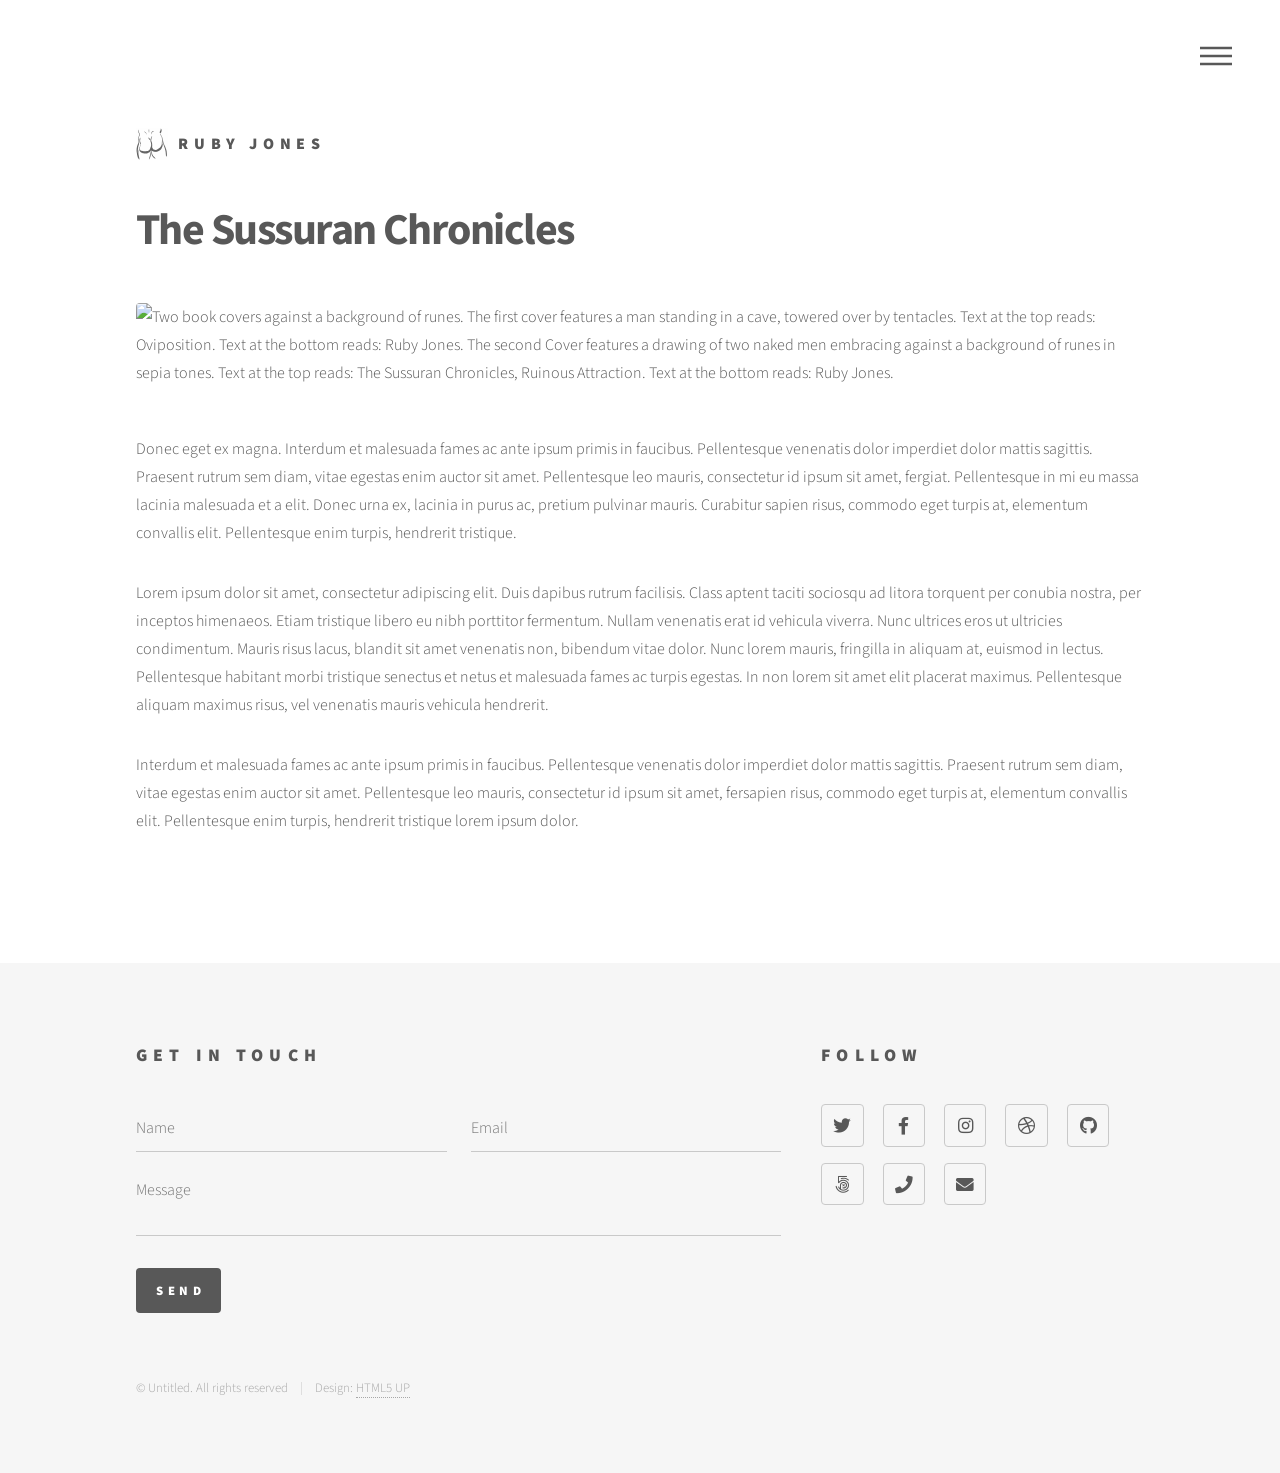
==== docs/sussuran.html @ 3e2dcb64 "Update and rename sussuran.html to docs/sussuran.html" ====
<!DOCTYPE HTML>
<!--
	Phantom by HTML5 UP
	html5up.net | @ajlkn
	Free for personal and commercial use under the CCA 3.0 license (html5up.net/license)
-->
<html>
	<head>
		<title>The Sussuran Chronicles</title>
		<meta charset="utf-8" />
		<meta name="viewport" content="width=device-width, initial-scale=1, user-scalable=no" />
		<link rel="stylesheet" href="assets/css/main.css" />
		<noscript><link rel="stylesheet" href="assets/css/noscript.css" /></noscript>
	</head>
	<body class="is-preload">
		<!-- Wrapper -->
			<div id="wrapper">

				<!-- Header -->
					<header id="header">
						<div class="inner">

							<!-- Logo -->
								<a href="index.html" class="logo">
									<span class="symbol"><img src="images/logo.svg" alt="" /></span><span class="title">Ruby Jones</span>
								</a>

							<!-- Nav -->
								<nav>
									<ul>
										<li><a href="#menu">Menu</a></li>
									</ul>
								</nav>

						</div>
					</header>

				<!-- Menu -->
					<nav id="menu">
						<h2>Menu</h2>
						<ul>
							<li><a href="index.html">Home</a></li>
							<li><a href="generic.html">The Sussuran Chronicles</a></li>
							<li><a href="generic.html">Android Ardour</a></li>
							<li><a href="generic.html">Privacy notice</a></li>
							<li><a href="elements.html">Elements</a></li>
						</ul>
					</nav>

				<!-- Main -->
					<div id="main">
						<div class="inner">
							<h1>The Sussuran Chronicles</h1>
							<span class="image main"><img src="images/banner-sussuran.jpg" alt="Two book covers against a background of runes. The first cover features a man standing in a cave, towered over by tentacles. Text at the top reads: Oviposition. Text at the bottom reads: Ruby Jones. The second Cover features a drawing of two naked men embracing against a background of runes in sepia tones. Text at the top reads: The Sussuran Chronicles, Ruinous Attraction. Text at the bottom reads: Ruby Jones." /></span>
							<p>Donec eget ex magna. Interdum et malesuada fames ac ante ipsum primis in faucibus. Pellentesque venenatis dolor imperdiet dolor mattis sagittis. Praesent rutrum sem diam, vitae egestas enim auctor sit amet. Pellentesque leo mauris, consectetur id ipsum sit amet, fergiat. Pellentesque in mi eu massa lacinia malesuada et a elit. Donec urna ex, lacinia in purus ac, pretium pulvinar mauris. Curabitur sapien risus, commodo eget turpis at, elementum convallis elit. Pellentesque enim turpis, hendrerit tristique.</p>
							<p>Lorem ipsum dolor sit amet, consectetur adipiscing elit. Duis dapibus rutrum facilisis. Class aptent taciti sociosqu ad litora torquent per conubia nostra, per inceptos himenaeos. Etiam tristique libero eu nibh porttitor fermentum. Nullam venenatis erat id vehicula viverra. Nunc ultrices eros ut ultricies condimentum. Mauris risus lacus, blandit sit amet venenatis non, bibendum vitae dolor. Nunc lorem mauris, fringilla in aliquam at, euismod in lectus. Pellentesque habitant morbi tristique senectus et netus et malesuada fames ac turpis egestas. In non lorem sit amet elit placerat maximus. Pellentesque aliquam maximus risus, vel venenatis mauris vehicula hendrerit.</p>
							<p>Interdum et malesuada fames ac ante ipsum primis in faucibus. Pellentesque venenatis dolor imperdiet dolor mattis sagittis. Praesent rutrum sem diam, vitae egestas enim auctor sit amet. Pellentesque leo mauris, consectetur id ipsum sit amet, fersapien risus, commodo eget turpis at, elementum convallis elit. Pellentesque enim turpis, hendrerit tristique lorem ipsum dolor.</p>
						</div>
					</div>

				<!-- Footer -->
					<footer id="footer">
						<div class="inner">
							<section>
								<h2>Get in touch</h2>
								<form method="post" action="#">
									<div class="fields">
										<div class="field half">
											<input type="text" name="name" id="name" placeholder="Name" />
										</div>
										<div class="field half">
											<input type="email" name="email" id="email" placeholder="Email" />
										</div>
										<div class="field">
											<textarea name="message" id="message" placeholder="Message"></textarea>
										</div>
									</div>
									<ul class="actions">
										<li><input type="submit" value="Send" class="primary" /></li>
									</ul>
								</form>
							</section>
							<section>
								<h2>Follow</h2>
								<ul class="icons">
									<li><a href="#" class="icon brands style2 fa-twitter"><span class="label">Twitter</span></a></li>
									<li><a href="#" class="icon brands style2 fa-facebook-f"><span class="label">Facebook</span></a></li>
									<li><a href="#" class="icon brands style2 fa-instagram"><span class="label">Instagram</span></a></li>
									<li><a href="#" class="icon brands style2 fa-dribbble"><span class="label">Dribbble</span></a></li>
									<li><a href="#" class="icon brands style2 fa-github"><span class="label">GitHub</span></a></li>
									<li><a href="#" class="icon brands style2 fa-500px"><span class="label">500px</span></a></li>
									<li><a href="#" class="icon solid style2 fa-phone"><span class="label">Phone</span></a></li>
									<li><a href="#" class="icon solid style2 fa-envelope"><span class="label">Email</span></a></li>
								</ul>
							</section>
							<ul class="copyright">
								<li>&copy; Untitled. All rights reserved</li><li>Design: <a href="http://html5up.net">HTML5 UP</a></li>
							</ul>
						</div>
					</footer>

			</div>

		<!-- Scripts -->
			<script src="assets/js/jquery.min.js"></script>
			<script src="assets/js/browser.min.js"></script>
			<script src="assets/js/breakpoints.min.js"></script>
			<script src="assets/js/util.js"></script>
			<script src="assets/js/main.js"></script>

	</body>

</html>
---- docs/assets/css/main.css ----
@import url(fontawesome-all.min.css);
@import url("https://fonts.googleapis.com/css?family=Source+Sans+Pro:300,700,900");

/*
	Phantom by HTML5 UP
	html5up.net | @ajlkn
	Free for personal and commercial use under the CCA 3.0 license (html5up.net/license)

*/

html, body, div, span, applet, object,
iframe, h1, h2, h3, h4, h5, h6, p, blockquote,
pre, a, abbr, acronym, address, big, cite,
code, del, dfn, em, img, ins, kbd, q, s, samp,
small, strike, strong, sub, sup, tt, var, b,
u, i, center, dl, dt, dd, ol, ul, li, fieldset,
form, label, legend, table, caption, tbody,
tfoot, thead, tr, th, td, article, aside,
canvas, details, embed, figure, figcaption,
footer, header, hgroup, menu, nav, output, ruby,
section, summary, time, mark, audio, video {
	margin: 0;
	padding: 0;
	border: 0;
	font-size: 100%;
	font: inherit;
	vertical-align: baseline;}

article, aside, details, figcaption, figure,
footer, header, hgroup, menu, nav, section {
	display: block;}

body {
	line-height: 1;
}

ol, ul {
	list-style: none;
}

blockquote, q {
	quotes: none;
}

	blockquote:before, blockquote:after, q:before, q:after {
		content: '';
		content: none;
	}

table {
	border-collapse: collapse;
	border-spacing: 0;
}

body {
	-webkit-text-size-adjust: none;
}

mark {
	background-color: transparent;
	color: inherit;
}

input::-moz-focus-inner {
	border: 0;
	padding: 0;
}

input, select, textarea {
	-moz-appearance: none;
	-webkit-appearance: none;
	-ms-appearance: none;
	appearance: none;
}

/* Basic */

	@-ms-viewport {
		width: device-width;
	}

	body {
		-ms-overflow-style: scrollbar;
	}

	@media screen and (max-width: 480px) {

		html, body {
			min-width: 320px;
		}

	}

	html {
		box-sizing: border-box;
	}

	*, *:before, *:after {
		box-sizing: inherit;
	}

	body {
		background: #ffffff;
	}

		body.is-preload *, body.is-preload *:before, body.is-preload *:after {
			-moz-animation: none !important;
			-webkit-animation: none !important;
			-ms-animation: none !important;
			animation: none !important;
			-moz-transition: none !important;
			-webkit-transition: none !important;
			-ms-transition: none !important;
			transition: none !important;
		}

/* Type */

	body, input, select, textarea {
		color: #585858;
		font-family: "Source Sans Pro", Helvetica, sans-serif;
		font-size: 16pt;
		font-weight: 300;
		line-height: 1.75;
	}

		@media screen and (max-width: 1680px) {

			body, input, select, textarea {
				font-size: 14pt;
			}

		}

		@media screen and (max-width: 1280px) {

			body, input, select, textarea {
				font-size: 12pt;
			}

		}

	a {
		-moz-transition: border-bottom-color 0.2s ease, color 0.2s ease;
		-webkit-transition: border-bottom-color 0.2s ease, color 0.2s ease;
		-ms-transition: border-bottom-color 0.2s ease, color 0.2s ease;
		transition: border-bottom-color 0.2s ease, color 0.2s ease;
		text-decoration: none;
		color: #585858;
		border-bottom: dotted 1px rgba(88, 88, 88, 0.5);
	}

		a:hover {
			border-bottom-color: transparent;
			color: #ffe6a9 !important;
		}

	strong, b {
		font-weight: 900;
	}

	em, i {
		font-style: italic;
	}

	p {
		margin: 0 0 2em 0;
	}

	h1 {
		font-size: 2.75em;
		font-weight: 700;
		line-height: 1.3;
		margin: 0 0 1em 0;
		letter-spacing: -0.035em;
	}

		h1 a {
			color: inherit;
		}

		@media screen and (max-width: 736px) {

			h1 {
				font-size: 2em;
				margin: 0 0 1em 0;
			}

		}

		@media screen and (max-width: 360px) {

			h1 {
				font-size: 1.75em;
			}

		}

	h2, h3, h4, h5, h6 {
		font-weight: 900;
		line-height: 1.5;
		margin: 0 0 2em 0;
		text-transform: uppercase;
		letter-spacing: 0.35em;
	}

		h2 a, h3 a, h4 a, h5 a, h6 a {
			color: inherit;
		}

	h2 {
		font-size: 1.1em;
	}

	h3 {
		font-size: 1em;
	}

	h4 {
		font-size: 0.8em;
	}

	h5 {
		font-size: 0.8em;
	}

	h6 {
		font-size: 0.8em;
	}

	@media screen and (max-width: 980px) {

		h1 br, h2 br, h3 br, h4 br, h5 br, h6 br {
			display: none;
		}

	}

	@media screen and (max-width: 736px) {

		h2 {
			font-size: 1em;
		}

		h3 {
			font-size: 0.8em;
		}

	}

	sub {
		font-size: 0.8em;
		position: relative;
		top: 0.5em;
	}

	sup {
		font-size: 0.8em;
		position: relative;
		top: -0.5em;
	}

	blockquote {
		border-left: solid 4px #c9c9c9;
		font-style: italic;
		margin: 0 0 2em 0;
		padding: 0.5em 0 0.5em 2em;
	}

	code {
		background: rgba(144, 144, 144, 0.075);
		border-radius: 4px;
		border: solid 1px #c9c9c9;
		font-family: "Courier New", monospace;
		font-size: 0.9em;
		margin: 0 0.25em;
		padding: 0.25em 0.65em;
	}

	pre {
		-webkit-overflow-scrolling: touch;
		font-family: "Courier New", monospace;
		font-size: 0.9em;
		margin: 0 0 2em 0;
	}

		pre code {
			display: block;
			line-height: 1.75;
			padding: 1em 1.5em;
			overflow-x: auto;
		}

	hr {
		border: 0;
		border-bottom: solid 1px #c9c9c9;
		margin: 2em 0;
	}

		hr.major {
			margin: 3em 0;
		}

	.align-left {
		text-align: left;
	}

	.align-center {
		text-align: center;
	}

	.align-right {
		text-align: right;
	}

/* Row */

	.row {
		display: flex;
		flex-wrap: wrap;
		box-sizing: border-box;
		align-items: stretch;
	}

		.row > * {
			box-sizing: border-box;
		}

		.row.gtr-uniform > * > :last-child {
			margin-bottom: 0;
		}

		.row.aln-left {
			justify-content: flex-start;
		}

		.row.aln-center {
			justify-content: center;
		}

		.row.aln-right {
			justify-content: flex-end;
		}

		.row.aln-top {
			align-items: flex-start;
		}

		.row.aln-middle {
			align-items: center;
		}

		.row.aln-bottom {
			align-items: flex-end;
		}

		.row > .imp {
			order: -1;
		}

		.row > .col-1 {
			width: 8.33333%;
		}

		.row > .off-1 {
			margin-left: 8.33333%;
		}

		.row > .col-2 {
			width: 16.66667%;
		}

		.row > .off-2 {
			margin-left: 16.66667%;
		}

		.row > .col-3 {
			width: 25%;
		}

		.row > .off-3 {
			margin-left: 25%;
		}

		.row > .col-4 {
			width: 33.33333%;
		}

		.row > .off-4 {
			margin-left: 33.33333%;
		}

		.row > .col-5 {
			width: 41.66667%;
		}

		.row > .off-5 {
			margin-left: 41.66667%;
		}

		.row > .col-6 {
			width: 50%;
		}

		.row > .off-6 {
			margin-left: 50%;
		}

		.row > .col-7 {
			width: 58.33333%;
		}

		.row > .off-7 {
			margin-left: 58.33333%;
		}

		.row > .col-8 {
			width: 66.66667%;
		}

		.row > .off-8 {
			margin-left: 66.66667%;
		}

		.row > .col-9 {
			width: 75%;
		}

		.row > .off-9 {
			margin-left: 75%;
		}

		.row > .col-10 {
			width: 83.33333%;
		}

		.row > .off-10 {
			margin-left: 83.33333%;
		}

		.row > .col-11 {
			width: 91.66667%;
		}

		.row > .off-11 {
			margin-left: 91.66667%;
		}

		.row > .col-12 {
			width: 100%;
		}

		.row > .off-12 {
			margin-left: 100%;
		}

		.row.gtr-0 {
			margin-top: 0;
			margin-left: 0em;
		}

			.row.gtr-0 > * {
				padding: 0 0 0 0em;
			}

			.row.gtr-0.gtr-uniform {
				margin-top: 0em;
			}

				.row.gtr-0.gtr-uniform > * {
					padding-top: 0em;
				}

		.row.gtr-25 {
			margin-top: 0;
			margin-left: -0.5em;
		}

			.row.gtr-25 > * {
				padding: 0 0 0 0.5em;
			}

			.row.gtr-25.gtr-uniform {
				margin-top: -0.5em;
			}

				.row.gtr-25.gtr-uniform > * {
					padding-top: 0.5em;
				}

		.row.gtr-50 {
			margin-top: 0;
			margin-left: -1em;
		}

			.row.gtr-50 > * {
				padding: 0 0 0 1em;
			}

			.row.gtr-50.gtr-uniform {
				margin-top: -1em;
			}

				.row.gtr-50.gtr-uniform > * {
					padding-top: 1em;
				}

		.row {
			margin-top: 0;
			margin-left: -2em;
		}

			.row > * {
				padding: 0 0 0 2em;
			}

			.row.gtr-uniform {
				margin-top: -2em;
			}

				.row.gtr-uniform > * {
					padding-top: 2em;
				}

		.row.gtr-150 {
			margin-top: 0;
			margin-left: -3em;
		}

			.row.gtr-150 > * {
				padding: 0 0 0 3em;
			}

			.row.gtr-150.gtr-uniform {
				margin-top: -3em;
			}

				.row.gtr-150.gtr-uniform > * {
					padding-top: 3em;
				}

		.row.gtr-200 {
			margin-top: 0;
			margin-left: -4em;
		}

			.row.gtr-200 > * {
				padding: 0 0 0 4em;
			}

			.row.gtr-200.gtr-uniform {
				margin-top: -4em;
			}

				.row.gtr-200.gtr-uniform > * {
					padding-top: 4em;
				}

		@media screen and (max-width: 1680px) {

			.row {
				display: flex;
				flex-wrap: wrap;
				box-sizing: border-box;
				align-items: stretch;
			}

				.row > * {
					box-sizing: border-box;
				}

				.row.gtr-uniform > * > :last-child {
					margin-bottom: 0;
				}

				.row.aln-left {
					justify-content: flex-start;
				}

				.row.aln-center {
					justify-content: center;
				}

				.row.aln-right {
					justify-content: flex-end;
				}

				.row.aln-top {
					align-items: flex-start;
				}

				.row.aln-middle {
					align-items: center;
				}

				.row.aln-bottom {
					align-items: flex-end;
				}

				.row > .imp-xlarge {
					order: -1;
				}

				.row > .col-1-xlarge {
					width: 8.33333%;
				}

				.row > .off-1-xlarge {
					margin-left: 8.33333%;
				}

				.row > .col-2-xlarge {
					width: 16.66667%;
				}

				.row > .off-2-xlarge {
					margin-left: 16.66667%;
				}

				.row > .col-3-xlarge {
					width: 25%;
				}

				.row > .off-3-xlarge {
					margin-left: 25%;
				}

				.row > .col-4-xlarge {
					width: 33.33333%;
				}

				.row > .off-4-xlarge {
					margin-left: 33.33333%;
				}

				.row > .col-5-xlarge {
					width: 41.66667%;
				}

				.row > .off-5-xlarge {
					margin-left: 41.66667%;
				}

				.row > .col-6-xlarge {
					width: 50%;
				}

				.row > .off-6-xlarge {
					margin-left: 50%;
				}

				.row > .col-7-xlarge {
					width: 58.33333%;
				}

				.row > .off-7-xlarge {
					margin-left: 58.33333%;
				}

				.row > .col-8-xlarge {
					width: 66.66667%;
				}

				.row > .off-8-xlarge {
					margin-left: 66.66667%;
				}

				.row > .col-9-xlarge {
					width: 75%;
				}

				.row > .off-9-xlarge {
					margin-left: 75%;
				}

				.row > .col-10-xlarge {
					width: 83.33333%;
				}

				.row > .off-10-xlarge {
					margin-left: 83.33333%;
				}

				.row > .col-11-xlarge {
					width: 91.66667%;
				}

				.row > .off-11-xlarge {
					margin-left: 91.66667%;
				}

				.row > .col-12-xlarge {
					width: 100%;
				}

				.row > .off-12-xlarge {
					margin-left: 100%;
				}

				.row.gtr-0 {
					margin-top: 0;
					margin-left: 0em;
				}

					.row.gtr-0 > * {
						padding: 0 0 0 0em;
					}

					.row.gtr-0.gtr-uniform {
						margin-top: 0em;
					}

						.row.gtr-0.gtr-uniform > * {
							padding-top: 0em;
						}

				.row.gtr-25 {
					margin-top: 0;
					margin-left: -0.5em;
				}

					.row.gtr-25 > * {
						padding: 0 0 0 0.5em;
					}

					.row.gtr-25.gtr-uniform {
						margin-top: -0.5em;
					}

						.row.gtr-25.gtr-uniform > * {
							padding-top: 0.5em;
						}

				.row.gtr-50 {
					margin-top: 0;
					margin-left: -1em;
				}

					.row.gtr-50 > * {
						padding: 0 0 0 1em;
					}

					.row.gtr-50.gtr-uniform {
						margin-top: -1em;
					}

						.row.gtr-50.gtr-uniform > * {
							padding-top: 1em;
						}

				.row {
					margin-top: 0;
					margin-left: -2em;
				}

					.row > * {
						padding: 0 0 0 2em;
					}

					.row.gtr-uniform {
						margin-top: -2em;
					}

						.row.gtr-uniform > * {
							padding-top: 2em;
						}

				.row.gtr-150 {
					margin-top: 0;
					margin-left: -3em;
				}

					.row.gtr-150 > * {
						padding: 0 0 0 3em;
					}

					.row.gtr-150.gtr-uniform {
						margin-top: -3em;
					}

						.row.gtr-150.gtr-uniform > * {
							padding-top: 3em;
						}

				.row.gtr-200 {
					margin-top: 0;
					margin-left: -4em;
				}

					.row.gtr-200 > * {
						padding: 0 0 0 4em;
					}

					.row.gtr-200.gtr-uniform {
						margin-top: -4em;
					}

						.row.gtr-200.gtr-uniform > * {
							padding-top: 4em;
						}

		}

		@media screen and (max-width: 1280px) {

			.row {
				display: flex;
				flex-wrap: wrap;
				box-sizing: border-box;
				align-items: stretch;
			}

				.row > * {
					box-sizing: border-box;
				}

				.row.gtr-uniform > * > :last-child {
					margin-bottom: 0;
				}

				.row.aln-left {
					justify-content: flex-start;
				}

				.row.aln-center {
					justify-content: center;
				}

				.row.aln-right {
					justify-content: flex-end;
				}

				.row.aln-top {
					align-items: flex-start;
				}

				.row.aln-middle {
					align-items: center;
				}

				.row.aln-bottom {
					align-items: flex-end;
				}

				.row > .imp-large {
					order: -1;
				}

				.row > .col-1-large {
					width: 8.33333%;
				}

				.row > .off-1-large {
					margin-left: 8.33333%;
				}

				.row > .col-2-large {
					width: 16.66667%;
				}

				.row > .off-2-large {
					margin-left: 16.66667%;
				}

				.row > .col-3-large {
					width: 25%;
				}

				.row > .off-3-large {
					margin-left: 25%;
				}

				.row > .col-4-large {
					width: 33.33333%;
				}

				.row > .off-4-large {
					margin-left: 33.33333%;
				}

				.row > .col-5-large {
					width: 41.66667%;
				}

				.row > .off-5-large {
					margin-left: 41.66667%;
				}

				.row > .col-6-large {
					width: 50%;
				}

				.row > .off-6-large {
					margin-left: 50%;
				}

				.row > .col-7-large {
					width: 58.33333%;
				}

				.row > .off-7-large {
					margin-left: 58.33333%;
				}

				.row > .col-8-large {
					width: 66.66667%;
				}

				.row > .off-8-large {
					margin-left: 66.66667%;
				}

				.row > .col-9-large {
					width: 75%;
				}

				.row > .off-9-large {
					margin-left: 75%;
				}

				.row > .col-10-large {
					width: 83.33333%;
				}

				.row > .off-10-large {
					margin-left: 83.33333%;
				}

				.row > .col-11-large {
					width: 91.66667%;
				}

				.row > .off-11-large {
					margin-left: 91.66667%;
				}

				.row > .col-12-large {
					width: 100%;
				}

				.row > .off-12-large {
					margin-left: 100%;
				}

				.row.gtr-0 {
					margin-top: 0;
					margin-left: 0em;
				}

					.row.gtr-0 > * {
						padding: 0 0 0 0em;
					}

					.row.gtr-0.gtr-uniform {
						margin-top: 0em;
					}

						.row.gtr-0.gtr-uniform > * {
							padding-top: 0em;
						}

				.row.gtr-25 {
					margin-top: 0;
					margin-left: -0.5em;
				}

					.row.gtr-25 > * {
						padding: 0 0 0 0.5em;
					}

					.row.gtr-25.gtr-uniform {
						margin-top: -0.5em;
					}

						.row.gtr-25.gtr-uniform > * {
							padding-top: 0.5em;
						}

				.row.gtr-50 {
					margin-top: 0;
					margin-left: -1em;
				}

					.row.gtr-50 > * {
						padding: 0 0 0 1em;
					}

					.row.gtr-50.gtr-uniform {
						margin-top: -1em;
					}

						.row.gtr-50.gtr-uniform > * {
							padding-top: 1em;
						}

				.row {
					margin-top: 0;
					margin-left: -2em;
				}

					.row > * {
						padding: 0 0 0 2em;
					}

					.row.gtr-uniform {
						margin-top: -2em;
					}

						.row.gtr-uniform > * {
							padding-top: 2em;
						}

				.row.gtr-150 {
					margin-top: 0;
					margin-left: -3em;
				}

					.row.gtr-150 > * {
						padding: 0 0 0 3em;
					}

					.row.gtr-150.gtr-uniform {
						margin-top: -3em;
					}

						.row.gtr-150.gtr-uniform > * {
							padding-top: 3em;
						}

				.row.gtr-200 {
					margin-top: 0;
					margin-left: -4em;
				}

					.row.gtr-200 > * {
						padding: 0 0 0 4em;
					}

					.row.gtr-200.gtr-uniform {
						margin-top: -4em;
					}

						.row.gtr-200.gtr-uniform > * {
							padding-top: 4em;
						}

		}

		@media screen and (max-width: 980px) {

			.row {
				display: flex;
				flex-wrap: wrap;
				box-sizing: border-box;
				align-items: stretch;
			}

				.row > * {
					box-sizing: border-box;
				}

				.row.gtr-uniform > * > :last-child {
					margin-bottom: 0;
				}

				.row.aln-left {
					justify-content: flex-start;
				}

				.row.aln-center {
					justify-content: center;
				}

				.row.aln-right {
					justify-content: flex-end;
				}

				.row.aln-top {
					align-items: flex-start;
				}

				.row.aln-middle {
					align-items: center;
				}

				.row.aln-bottom {
					align-items: flex-end;
				}

				.row > .imp-medium {
					order: -1;
				}

				.row > .col-1-medium {
					width: 8.33333%;
				}

				.row > .off-1-medium {
					margin-left: 8.33333%;
				}

				.row > .col-2-medium {
					width: 16.66667%;
				}

				.row > .off-2-medium {
					margin-left: 16.66667%;
				}

				.row > .col-3-medium {
					width: 25%;
				}

				.row > .off-3-medium {
					margin-left: 25%;
				}

				.row > .col-4-medium {
					width: 33.33333%;
				}

				.row > .off-4-medium {
					margin-left: 33.33333%;
				}

				.row > .col-5-medium {
					width: 41.66667%;
				}

				.row > .off-5-medium {
					margin-left: 41.66667%;
				}

				.row > .col-6-medium {
					width: 50%;
				}

				.row > .off-6-medium {
					margin-left: 50%;
				}

				.row > .col-7-medium {
					width: 58.33333%;
				}

				.row > .off-7-medium {
					margin-left: 58.33333%;
				}

				.row > .col-8-medium {
					width: 66.66667%;
				}

				.row > .off-8-medium {
					margin-left: 66.66667%;
				}

				.row > .col-9-medium {
					width: 75%;
				}

				.row > .off-9-medium {
					margin-left: 75%;
				}

				.row > .col-10-medium {
					width: 83.33333%;
				}

				.row > .off-10-medium {
					margin-left: 83.33333%;
				}

				.row > .col-11-medium {
					width: 91.66667%;
				}

				.row > .off-11-medium {
					margin-left: 91.66667%;
				}

				.row > .col-12-medium {
					width: 100%;
				}

				.row > .off-12-medium {
					margin-left: 100%;
				}

				.row.gtr-0 {
					margin-top: 0;
					margin-left: 0em;
				}

					.row.gtr-0 > * {
						padding: 0 0 0 0em;
					}

					.row.gtr-0.gtr-uniform {
						margin-top: 0em;
					}

						.row.gtr-0.gtr-uniform > * {
							padding-top: 0em;
						}

				.row.gtr-25 {
					margin-top: 0;
					margin-left: -0.375em;
				}

					.row.gtr-25 > * {
						padding: 0 0 0 0.375em;
					}

					.row.gtr-25.gtr-uniform {
						margin-top: -0.375em;
					}

						.row.gtr-25.gtr-uniform > * {
							padding-top: 0.375em;
						}

				.row.gtr-50 {
					margin-top: 0;
					margin-left: -0.75em;
				}

					.row.gtr-50 > * {
						padding: 0 0 0 0.75em;
					}

					.row.gtr-50.gtr-uniform {
						margin-top: -0.75em;
					}

						.row.gtr-50.gtr-uniform > * {
							padding-top: 0.75em;
						}

				.row {
					margin-top: 0;
					margin-left: -1.5em;
				}

					.row > * {
						padding: 0 0 0 1.5em;
					}

					.row.gtr-uniform {
						margin-top: -1.5em;
					}

						.row.gtr-uniform > * {
							padding-top: 1.5em;
						}

				.row.gtr-150 {
					margin-top: 0;
					margin-left: -2.25em;
				}

					.row.gtr-150 > * {
						padding: 0 0 0 2.25em;
					}

					.row.gtr-150.gtr-uniform {
						margin-top: -2.25em;
					}

						.row.gtr-150.gtr-uniform > * {
							padding-top: 2.25em;
						}

				.row.gtr-200 {
					margin-top: 0;
					margin-left: -3em;
				}

					.row.gtr-200 > * {
						padding: 0 0 0 3em;
					}

					.row.gtr-200.gtr-uniform {
						margin-top: -3em;
					}

						.row.gtr-200.gtr-uniform > * {
							padding-top: 3em;
						}

		}

		@media screen and (max-width: 736px) {

			.row {
				display: flex;
				flex-wrap: wrap;
				box-sizing: border-box;
				align-items: stretch;
			}

				.row > * {
					box-sizing: border-box;
				}

				.row.gtr-uniform > * > :last-child {
					margin-bottom: 0;
				}

				.row.aln-left {
					justify-content: flex-start;
				}

				.row.aln-center {
					justify-content: center;
				}

				.row.aln-right {
					justify-content: flex-end;
				}

				.row.aln-top {
					align-items: flex-start;
				}

				.row.aln-middle {
					align-items: center;
				}

				.row.aln-bottom {
					align-items: flex-end;
				}

				.row > .imp-small {
					order: -1;
				}

				.row > .col-1-small {
					width: 8.33333%;
				}

				.row > .off-1-small {
					margin-left: 8.33333%;
				}

				.row > .col-2-small {
					width: 16.66667%;
				}

				.row > .off-2-small {
					margin-left: 16.66667%;
				}

				.row > .col-3-small {
					width: 25%;
				}

				.row > .off-3-small {
					margin-left: 25%;
				}

				.row > .col-4-small {
					width: 33.33333%;
				}

				.row > .off-4-small {
					margin-left: 33.33333%;
				}

				.row > .col-5-small {
					width: 41.66667%;
				}

				.row > .off-5-small {
					margin-left: 41.66667%;
				}

				.row > .col-6-small {
					width: 50%;
				}

				.row > .off-6-small {
					margin-left: 50%;
				}

				.row > .col-7-small {
					width: 58.33333%;
				}

				.row > .off-7-small {
					margin-left: 58.33333%;
				}

				.row > .col-8-small {
					width: 66.66667%;
				}

				.row > .off-8-small {
					margin-left: 66.66667%;
				}

				.row > .col-9-small {
					width: 75%;
				}

				.row > .off-9-small {
					margin-left: 75%;
				}

				.row > .col-10-small {
					width: 83.33333%;
				}

				.row > .off-10-small {
					margin-left: 83.33333%;
				}

				.row > .col-11-small {
					width: 91.66667%;
				}

				.row > .off-11-small {
					margin-left: 91.66667%;
				}

				.row > .col-12-small {
					width: 100%;
				}

				.row > .off-12-small {
					margin-left: 100%;
				}

				.row.gtr-0 {
					margin-top: 0;
					margin-left: 0em;
				}

					.row.gtr-0 > * {
						padding: 0 0 0 0em;
					}

					.row.gtr-0.gtr-uniform {
						margin-top: 0em;
					}

						.row.gtr-0.gtr-uniform > * {
							padding-top: 0em;
						}

				.row.gtr-25 {
					margin-top: 0;
					margin-left: -0.25em;
				}

					.row.gtr-25 > * {
						padding: 0 0 0 0.25em;
					}

					.row.gtr-25.gtr-uniform {
						margin-top: -0.25em;
					}

						.row.gtr-25.gtr-uniform > * {
							padding-top: 0.25em;
						}

				.row.gtr-50 {
					margin-top: 0;
					margin-left: -0.5em;
				}

					.row.gtr-50 > * {
						padding: 0 0 0 0.5em;
					}

					.row.gtr-50.gtr-uniform {
						margin-top: -0.5em;
					}

						.row.gtr-50.gtr-uniform > * {
							padding-top: 0.5em;
						}

				.row {
					margin-top: 0;
					margin-left: -1em;
				}

					.row > * {
						padding: 0 0 0 1em;
					}

					.row.gtr-uniform {
						margin-top: -1em;
					}

						.row.gtr-uniform > * {
							padding-top: 1em;
						}

				.row.gtr-150 {
					margin-top: 0;
					margin-left: -1.5em;
				}

					.row.gtr-150 > * {
						padding: 0 0 0 1.5em;
					}

					.row.gtr-150.gtr-uniform {
						margin-top: -1.5em;
					}

						.row.gtr-150.gtr-uniform > * {
							padding-top: 1.5em;
						}

				.row.gtr-200 {
					margin-top: 0;
					margin-left: -2em;
				}

					.row.gtr-200 > * {
						padding: 0 0 0 2em;
					}

					.row.gtr-200.gtr-uniform {
						margin-top: -2em;
					}

						.row.gtr-200.gtr-uniform > * {
							padding-top: 2em;
						}

		}

		@media screen and (max-width: 480px) {

			.row {
				display: flex;
				flex-wrap: wrap;
				box-sizing: border-box;
				align-items: stretch;
			}

				.row > * {
					box-sizing: border-box;
				}

				.row.gtr-uniform > * > :last-child {
					margin-bottom: 0;
				}

				.row.aln-left {
					justify-content: flex-start;
				}

				.row.aln-center {
					justify-content: center;
				}

				.row.aln-right {
					justify-content: flex-end;
				}

				.row.aln-top {
					align-items: flex-start;
				}

				.row.aln-middle {
					align-items: center;
				}

				.row.aln-bottom {
					align-items: flex-end;
				}

				.row > .imp-xsmall {
					order: -1;
				}

				.row > .col-1-xsmall {
					width: 8.33333%;
				}

				.row > .off-1-xsmall {
					margin-left: 8.33333%;
				}

				.row > .col-2-xsmall {
					width: 16.66667%;
				}

				.row > .off-2-xsmall {
					margin-left: 16.66667%;
				}

				.row > .col-3-xsmall {
					width: 25%;
				}

				.row > .off-3-xsmall {
					margin-left: 25%;
				}

				.row > .col-4-xsmall {
					width: 33.33333%;
				}

				.row > .off-4-xsmall {
					margin-left: 33.33333%;
				}

				.row > .col-5-xsmall {
					width: 41.66667%;
				}

				.row > .off-5-xsmall {
					margin-left: 41.66667%;
				}

				.row > .col-6-xsmall {
					width: 50%;
				}

				.row > .off-6-xsmall {
					margin-left: 50%;
				}

				.row > .col-7-xsmall {
					width: 58.33333%;
				}

				.row > .off-7-xsmall {
					margin-left: 58.33333%;
				}

				.row > .col-8-xsmall {
					width: 66.66667%;
				}

				.row > .off-8-xsmall {
					margin-left: 66.66667%;
				}

				.row > .col-9-xsmall {
					width: 75%;
				}

				.row > .off-9-xsmall {
					margin-left: 75%;
				}

				.row > .col-10-xsmall {
					width: 83.33333%;
				}

				.row > .off-10-xsmall {
					margin-left: 83.33333%;
				}

				.row > .col-11-xsmall {
					width: 91.66667%;
				}

				.row > .off-11-xsmall {
					margin-left: 91.66667%;
				}

				.row > .col-12-xsmall {
					width: 100%;
				}

				.row > .off-12-xsmall {
					margin-left: 100%;
				}

				.row.gtr-0 {
					margin-top: 0;
					margin-left: 0em;
				}

					.row.gtr-0 > * {
						padding: 0 0 0 0em;
					}

					.row.gtr-0.gtr-uniform {
						margin-top: 0em;
					}

						.row.gtr-0.gtr-uniform > * {
							padding-top: 0em;
						}

				.row.gtr-25 {
					margin-top: 0;
					margin-left: -0.25em;
				}

					.row.gtr-25 > * {
						padding: 0 0 0 0.25em;
					}

					.row.gtr-25.gtr-uniform {
						margin-top: -0.25em;
					}

						.row.gtr-25.gtr-uniform > * {
							padding-top: 0.25em;
						}

				.row.gtr-50 {
					margin-top: 0;
					margin-left: -0.5em;
				}

					.row.gtr-50 > * {
						padding: 0 0 0 0.5em;
					}

					.row.gtr-50.gtr-uniform {
						margin-top: -0.5em;
					}

						.row.gtr-50.gtr-uniform > * {
							padding-top: 0.5em;
						}

				.row {
					margin-top: 0;
					margin-left: -1em;
				}

					.row > * {
						padding: 0 0 0 1em;
					}

					.row.gtr-uniform {
						margin-top: -1em;
					}

						.row.gtr-uniform > * {
							padding-top: 1em;
						}

				.row.gtr-150 {
					margin-top: 0;
					margin-left: -1.5em;
				}

					.row.gtr-150 > * {
						padding: 0 0 0 1.5em;
					}

					.row.gtr-150.gtr-uniform {
						margin-top: -1.5em;
					}

						.row.gtr-150.gtr-uniform > * {
							padding-top: 1.5em;
						}

				.row.gtr-200 {
					margin-top: 0;
					margin-left: -2em;
				}

					.row.gtr-200 > * {
						padding: 0 0 0 2em;
					}

					.row.gtr-200.gtr-uniform {
						margin-top: -2em;
					}

						.row.gtr-200.gtr-uniform > * {
							padding-top: 2em;
						}

		}

/* Section/Article */

	section.special, article.special {
		text-align: center;
	}

	header p {
		margin-top: -1em;
	}

	@media screen and (max-width: 736px) {

		header p {
			margin-top: 0;
		}

	}

/* Icon */

	.icon {
		text-decoration: none;
		border-bottom: none;
		position: relative;
	}

		.icon:before {
			-moz-osx-font-smoothing: grayscale;
			-webkit-font-smoothing: antialiased;
			display: inline-block;
			font-style: normal;
			font-variant: normal;
			text-rendering: auto;
			line-height: 1;
			text-transform: none !important;
			font-family: 'Font Awesome 5 Free';
			font-weight: 400;
		}

		.icon > .label {
			display: none;
		}

		.icon:before {
			line-height: inherit;
		}

		.icon.solid:before {
			font-weight: 900;
		}

		.icon.brands:before {
			font-family: 'Font Awesome 5 Brands';
		}

		.icon.style2 {
			-moz-transition: background-color 0.2s ease-in-out, color 0.2s ease-in-out, border-color 0.2s ease-in-out;
			-webkit-transition: background-color 0.2s ease-in-out, color 0.2s ease-in-out, border-color 0.2s ease-in-out;
			-ms-transition: background-color 0.2s ease-in-out, color 0.2s ease-in-out, border-color 0.2s ease-in-out;
			transition: background-color 0.2s ease-in-out, color 0.2s ease-in-out, border-color 0.2s ease-in-out;
			background-color: transparent;
			border: solid 1px #c9c9c9;
			border-radius: 4px;
			width: 2.65em;
			height: 2.65em;
			display: inline-block;
			text-align: center;
			line-height: 2.65em;
			color: inherit;
		}

			.icon.style2:before {
				font-size: 1.1em;
			}

			.icon.style2:hover {
				color: #f2849e;
				border-color: #f2849e;
			}

			.icon.style2:active {
				background-color: rgba(242, 132, 158, 0.1);
			}

/* List */

	ol {
		list-style: decimal;
		margin: 0 0 2em 0;
		padding-left: 1.25em;
	}

		ol li {
			padding-left: 0.25em;
		}

	ul {
		list-style: disc;
		margin: 0 0 2em 0;
		padding-left: 1em;
	}

		ul li {
			padding-left: 0.5em;
		}

		ul.alt {
			list-style: none;
			padding-left: 0;
		}

			ul.alt li {
				border-top: solid 1px #c9c9c9;
				padding: 0.5em 0;
			}

				ul.alt li:first-child {
					border-top: 0;
					padding-top: 0;
				}

	dl {
		margin: 0 0 2em 0;
	}

		dl dt {
			display: block;
			font-weight: 900;
			margin: 0 0 1em 0;
		}

		dl dd {
			margin-left: 2em;
		}

/* Actions */

	ul.actions {
		display: -moz-flex;
		display: -webkit-flex;
		display: -ms-flex;
		display: flex;
		cursor: default;
		list-style: none;
		margin-left: -1em;
		padding-left: 0;
	}

		ul.actions li {
			padding: 0 0 0 1em;
			vertical-align: middle;
		}

		ul.actions.special {
			-moz-justify-content: center;
			-webkit-justify-content: center;
			-ms-justify-content: center;
			justify-content: center;
			width: 100%;
			margin-left: 0;
		}

			ul.actions.special li:first-child {
				padding-left: 0;
			}

		ul.actions.stacked {
			-moz-flex-direction: column;
			-webkit-flex-direction: column;
			-ms-flex-direction: column;
			flex-direction: column;
			margin-left: 0;
		}

			ul.actions.stacked li {
				padding: 1.3em 0 0 0;
			}

				ul.actions.stacked li:first-child {
					padding-top: 0;
				}

		ul.actions.fit {
			width: calc(100% + 1em);
		}

			ul.actions.fit li {
				-moz-flex-grow: 1;
				-webkit-flex-grow: 1;
				-ms-flex-grow: 1;
				flex-grow: 1;
				-moz-flex-shrink: 1;
				-webkit-flex-shrink: 1;
				-ms-flex-shrink: 1;
				flex-shrink: 1;
				width: 100%;
			}

				ul.actions.fit li > * {
					width: 100%;
				}

			ul.actions.fit.stacked {
				width: 100%;
			}

		@media screen and (max-width: 480px) {

			ul.actions:not(.fixed) {
				-moz-flex-direction: column;
				-webkit-flex-direction: column;
				-ms-flex-direction: column;
				flex-direction: column;
				margin-left: 0;
				width: 100% !important;
			}

				ul.actions:not(.fixed) li {
					-moz-flex-grow: 1;
					-webkit-flex-grow: 1;
					-ms-flex-grow: 1;
					flex-grow: 1;
					-moz-flex-shrink: 1;
					-webkit-flex-shrink: 1;
					-ms-flex-shrink: 1;
					flex-shrink: 1;
					padding: 1em 0 0 0;
					text-align: center;
					width: 100%;
				}

					ul.actions:not(.fixed) li > * {
						width: 100%;
					}

					ul.actions:not(.fixed) li:first-child {
						padding-top: 0;
					}

					ul.actions:not(.fixed) li input[type="submit"],
					ul.actions:not(.fixed) li input[type="reset"],
					ul.actions:not(.fixed) li input[type="button"],
					ul.actions:not(.fixed) li button,
					ul.actions:not(.fixed) li .button {
						width: 100%;
					}

						ul.actions:not(.fixed) li input[type="submit"].icon:before,
						ul.actions:not(.fixed) li input[type="reset"].icon:before,
						ul.actions:not(.fixed) li input[type="button"].icon:before,
						ul.actions:not(.fixed) li button.icon:before,
						ul.actions:not(.fixed) li .button.icon:before {
							margin-left: -0.5rem;
						}

		}

/* Icons */

	ul.icons {
		cursor: default;
		list-style: none;
		padding-left: 0;
		margin: -1em 0 2em -1em;
	}

		ul.icons li {
			display: inline-block;
			padding: 1em 0 0 1em;
		}

/* Form */

	form {
		margin: 0 0 2em 0;
		overflow-x: hidden;
	}

		form > :last-child {
			margin-bottom: 0;
		}

		form > .fields {
			display: -moz-flex;
			display: -webkit-flex;
			display: -ms-flex;
			display: flex;
			-moz-flex-wrap: wrap;
			-webkit-flex-wrap: wrap;
			-ms-flex-wrap: wrap;
			flex-wrap: wrap;
			width: calc(100% + 3em);
			margin: -1.5em 0 2em -1.5em;
		}

			form > .fields > .field {
				-moz-flex-grow: 0;
				-webkit-flex-grow: 0;
				-ms-flex-grow: 0;
				flex-grow: 0;
				-moz-flex-shrink: 0;
				-webkit-flex-shrink: 0;
				-ms-flex-shrink: 0;
				flex-shrink: 0;
				padding: 1.5em 0 0 1.5em;
				width: calc(100% - 1.5em);
			}

				form > .fields > .field.half {
					width: calc(50% - 0.75em);
				}

				form > .fields > .field.third {
					width: calc(100%/3 - 0.5em);
				}

				form > .fields > .field.quarter {
					width: calc(25% - 0.375em);
				}

		@media screen and (max-width: 480px) {

			form > .fields {
				width: calc(100% + 3em);
				margin: -1.5em 0 2em -1.5em;
			}

				form > .fields > .field {
					padding: 1.5em 0 0 1.5em;
					width: calc(100% - 1.5em);
				}

					form > .fields > .field.half {
						width: calc(100% - 1.5em);
					}

					form > .fields > .field.third {
						width: calc(100% - 1.5em);
					}

					form > .fields > .field.quarter {
						width: calc(100% - 1.5em);
					}

		}

	label {
		display: block;
		font-size: 0.9em;
		font-weight: 900;
		margin: 0 0 1em 0;
	}

	input[type="text"],
	input[type="password"],
	input[type="email"],
	input[type="tel"],
	select,
	textarea {
		-moz-appearance: none;
		-webkit-appearance: none;
		-ms-appearance: none;
		appearance: none;
		background-color: transparent;
		border: none;
		border-radius: 0;
		border-bottom: solid 1px #c9c9c9;
		color: inherit;
		display: block;
		outline: 0;
		padding: 0;
		text-decoration: none;
		width: 100%;
	}

		input[type="text"]:invalid,
		input[type="password"]:invalid,
		input[type="email"]:invalid,
		input[type="tel"]:invalid,
		select:invalid,
		textarea:invalid {
			box-shadow: none;
		}

		input[type="text"]:focus,
		input[type="password"]:focus,
		input[type="email"]:focus,
		input[type="tel"]:focus,
		select:focus,
		textarea:focus {
			border-bottom-color: #f2849e;
			box-shadow: inset 0 -1px 0 0 #f2849e;
		}

	select {
		background-image: url("data:image/svg+xml;charset=utf8,%3Csvg xmlns='http://www.w3.org/2000/svg' width='40' height='40' preserveAspectRatio='none' viewBox='0 0 40 40'%3E%3Cpath d='M9.4,12.3l10.4,10.4l10.4-10.4c0.2-0.2,0.5-0.4,0.9-0.4c0.3,0,0.6,0.1,0.9,0.4l3.3,3.3c0.2,0.2,0.4,0.5,0.4,0.9 c0,0.4-0.1,0.6-0.4,0.9L20.7,31.9c-0.2,0.2-0.5,0.4-0.9,0.4c-0.3,0-0.6-0.1-0.9-0.4L4.3,17.3c-0.2-0.2-0.4-0.5-0.4-0.9 c0-0.4,0.1-0.6,0.4-0.9l3.3-3.3c0.2-0.2,0.5-0.4,0.9-0.4S9.1,12.1,9.4,12.3z' fill='%23c9c9c9' /%3E%3C/svg%3E");
		background-size: 1.25rem;
		background-repeat: no-repeat;
		background-position: calc(100% - 1rem) center;
		height: 3em;
		padding-right: 3em;
		text-overflow: ellipsis;
	}

		select option {
			background: #ffffff;
		}

		select:focus::-ms-value {
			background-color: transparent;
		}

		select::-ms-expand {
			display: none;
		}

	input[type="text"],
	input[type="password"],
	input[type="email"],
	select {
		height: 3em;
	}

	textarea {
		padding: 0;
		min-height: 3.75em;
	}

	input[type="checkbox"],
	input[type="radio"] {
		-moz-appearance: none;
		-webkit-appearance: none;
		-ms-appearance: none;
		appearance: none;
		display: block;
		float: left;
		margin-right: -2em;
		opacity: 0;
		width: 1em;
		z-index: -1;
	}

		input[type="checkbox"] + label,
		input[type="radio"] + label {
			text-decoration: none;
			color: #585858;
			cursor: pointer;
			display: inline-block;
			font-size: 1em;
			font-weight: 300;
			padding-left: 2.55em;
			padding-right: 0.75em;
			position: relative;
		}

			input[type="checkbox"] + label:before,
			input[type="radio"] + label:before {
				-moz-osx-font-smoothing: grayscale;
				-webkit-font-smoothing: antialiased;
				display: inline-block;
				font-style: normal;
				font-variant: normal;
				text-rendering: auto;
				line-height: 1;
				text-transform: none !important;
				font-family: 'Font Awesome 5 Free';
				font-weight: 900;
			}

			input[type="checkbox"] + label:before,
			input[type="radio"] + label:before {
				border-radius: 4px;
				border: solid 1px #c9c9c9;
				content: '';
				display: inline-block;
				font-size: 0.8em;
				height: 2.25em;
				left: 0;
				line-height: 2.25em;
				position: absolute;
				text-align: center;
				top: 0;
				width: 2.25em;
			}

		input[type="checkbox"]:checked + label:before,
		input[type="radio"]:checked + label:before {
			background: #585858;
			border-color: #585858;
			color: #ffffff;
			content: '\f00c';
		}

		input[type="checkbox"]:focus + label:before,
		input[type="radio"]:focus + label:before {
			border-color: #f2849e;
			box-shadow: 0 0 0 1px #f2849e;
		}

	input[type="checkbox"] + label:before {
		border-radius: 4px;
	}

	input[type="radio"] + label:before {
		border-radius: 100%;
	}

/* Box */

	.box {
		border-radius: 4px;
		border: solid 1px #c9c9c9;
		margin-bottom: 2em;
		padding: 1.5em;
	}

		.box > :last-child,
		.box > :last-child > :last-child,
		.box > :last-child > :last-child > :last-child {
			margin-bottom: 0;
		}

		.box.alt {
			border: 0;
			border-radius: 0;
			padding: 0;
		}

/* Image */

	.image {
		border-radius: 4px;
		border: 0;
		display: inline-block;
		position: relative;
	}

		.image img {
			border-radius: 4px;
			display: block;
		}

		.image.left, .image.right {
			max-width: 40%;
		}

			.image.left img, .image.right img {
				width: 100%;
			}

		.image.left {
			float: left;
			padding: 0 1.5em 1em 0;
			top: 0.25em;
		}

		.image.right {
			float: right;
			padding: 0 0 1em 1.5em;
			top: 0.25em;
		}

		.image.fit {
			display: block;
			margin: 0 0 2em 0;
			width: 100%;
		}

			.image.fit img {
				width: 100%;
			}

		.image.main {
			display: block;
			margin: 0 0 3em 0;
			width: 100%;
		}

			.image.main img {
				width: 100%;
			}

			@media screen and (max-width: 736px) {

				.image.main {
					margin: 0 0 2em 0;
				}

			}

/* Table */

	.table-wrapper {
		-webkit-overflow-scrolling: touch;
		overflow-x: auto;
	}

	table {
		margin: 0 0 2em 0;
		width: 100%;
	}

		table tbody tr {
			border: solid 1px #c9c9c9;
			border-left: 0;
			border-right: 0;
		}

			table tbody tr:nth-child(2n + 1) {
				background-color: rgba(144, 144, 144, 0.075);
			}

		table td {
			padding: 0.75em 0.75em;
		}

		table th {
			font-size: 0.9em;
			font-weight: 900;
			padding: 0 0.75em 0.75em 0.75em;
			text-align: left;
		}

		table thead {
			border-bottom: solid 2px #c9c9c9;
		}

		table tfoot {
			border-top: solid 2px #c9c9c9;
		}

		table.alt {
			border-collapse: separate;
		}

			table.alt tbody tr td {
				border: solid 1px #c9c9c9;
				border-left-width: 0;
				border-top-width: 0;
			}

				table.alt tbody tr td:first-child {
					border-left-width: 1px;
				}

			table.alt tbody tr:first-child td {
				border-top-width: 1px;
			}

			table.alt thead {
				border-bottom: 0;
			}

			table.alt tfoot {
				border-top: 0;
			}

/* Button */

	input[type="submit"],
	input[type="reset"],
	input[type="button"],
	button,
	.button {
		-moz-appearance: none;
		-webkit-appearance: none;
		-ms-appearance: none;
		appearance: none;
		-moz-transition: background-color 0.2s ease-in-out, color 0.2s ease-in-out, box-shadow 0.2s ease-in-out;
		-webkit-transition: background-color 0.2s ease-in-out, color 0.2s ease-in-out, box-shadow 0.2s ease-in-out;
		-ms-transition: background-color 0.2s ease-in-out, color 0.2s ease-in-out, box-shadow 0.2s ease-in-out;
		transition: background-color 0.2s ease-in-out, color 0.2s ease-in-out, box-shadow 0.2s ease-in-out;
		background-color: transparent;
		border-radius: 4px;
		border: 0;
		box-shadow: inset 0 0 0 2px #585858;
		color: #585858 !important;
		cursor: pointer;
		display: inline-block;
		font-size: 0.8em;
		font-weight: 900;
		height: 3.5em;
		letter-spacing: 0.35em;
		line-height: 3.45em;
		overflow: hidden;
		padding: 0 1.25em 0 1.6em;
		text-align: center;
		text-decoration: none;
		text-overflow: ellipsis;
		text-transform: uppercase;
		white-space: nowrap;
	}

		input[type="submit"].icon:before,
		input[type="reset"].icon:before,
		input[type="button"].icon:before,
		button.icon:before,
		.button.icon:before {
			margin-right: 0.5em;
		}

		input[type="submit"].fit,
		input[type="reset"].fit,
		input[type="button"].fit,
		button.fit,
		.button.fit {
			width: 100%;
		}

		input[type="submit"]:hover,
		input[type="reset"]:hover,
		input[type="button"]:hover,
		button:hover,
		.button:hover {
			color: #f2849e !important;
			box-shadow: inset 0 0 0 2px #f2849e;
		}

		input[type="submit"]:active,
		input[type="reset"]:active,
		input[type="button"]:active,
		button:active,
		.button:active {
			background-color: rgba(242, 132, 158, 0.1);
		}

		input[type="submit"].small,
		input[type="reset"].small,
		input[type="button"].small,
		button.small,
		.button.small {
			font-size: 0.6em;
		}

		input[type="submit"].large,
		input[type="reset"].large,
		input[type="button"].large,
		button.large,
		.button.large {
			font-size: 1em;
		}

		input[type="submit"].primary,
		input[type="reset"].primary,
		input[type="button"].primary,
		button.primary,
		.button.primary {
			box-shadow: none;
			background-color: #585858;
			color: #ffffff !important;
		}

			input[type="submit"].primary:hover,
			input[type="reset"].primary:hover,
			input[type="button"].primary:hover,
			button.primary:hover,
			.button.primary:hover {
				background-color: #f2849e;
			}

			input[type="submit"].primary:active,
			input[type="reset"].primary:active,
			input[type="button"].primary:active,
			button.primary:active,
			.button.primary:active {
				background-color: #ee5f81;
			}

		input[type="submit"].disabled, input[type="submit"]:disabled,
		input[type="reset"].disabled,
		input[type="reset"]:disabled,
		input[type="button"].disabled,
		input[type="button"]:disabled,
		button.disabled,
		button:disabled,
		.button.disabled,
		.button:disabled {
			pointer-events: none;
			opacity: 0.25;
		}

/* Tiles */

	.tiles {
		display: -moz-flex;
		display: -webkit-flex;
		display: -ms-flex;
		display: flex;
		-moz-flex-wrap: wrap;
		-webkit-flex-wrap: wrap;
		-ms-flex-wrap: wrap;
		flex-wrap: wrap;
		postiion: relative;
		margin: -2.5em 0 0 -2.5em;
	}

		.tiles article {
			-moz-transition: -moz-transform 0.5s ease, opacity 0.5s ease;
			-webkit-transition: -webkit-transform 0.5s ease, opacity 0.5s ease;
			-ms-transition: -ms-transform 0.5s ease, opacity 0.5s ease;
			transition: transform 0.5s ease, opacity 0.5s ease;
			position: relative;
			width: calc(33.33333% - 2.5em);
			margin: 2.5em 0 0 2.5em;
		}

			.tiles article > .image {
				-moz-transition: -moz-transform 0.5s ease;
				-webkit-transition: -webkit-transform 0.5s ease;
				-ms-transition: -ms-transform 0.5s ease;
				transition: transform 0.5s ease;
				position: relative;
				display: block;
				width: 100%;
				border-radius: 4px;
				overflow: hidden;
			}

				.tiles article > .image img {
					display: block;
					width: 100%;
				}

			.tiles article > a {
				display: -moz-flex;
				display: -webkit-flex;
				display: -ms-flex;
				display: flex;
				-moz-flex-direction: column;
				-webkit-flex-direction: column;
				-ms-flex-direction: column;
				flex-direction: column;
				-moz-align-items: center;
				-webkit-align-items: center;
				-ms-align-items: center;
				align-items: center;
				-moz-justify-content: center;
				-webkit-justify-content: center;
				-ms-justify-content: center;
				justify-content: center;
				-moz-transition: background-color 0.5s ease, -moz-transform 0.5s ease;
				-webkit-transition: background-color 0.5s ease, -webkit-transform 0.5s ease;
				-ms-transition: background-color 0.5s ease, -ms-transform 0.5s ease;
				transition: background-color 0.5s ease, transform 0.5s ease;
				position: absolute;
				top: 0;
				left: 0;
				width: 100%;
				height: 100%;
				padding: 1em;
				border-radius: 4px;
				border-bottom: 0;
				color: #ffffff;
				text-align: center;
				text-decoration: none;
				z-index: 3;
			}

				.tiles article > a > :last-child {
					margin: 0;
				}

				.tiles article > a:hover {
					color: #ffffff !important;
				}

				.tiles article > a h2 {
					margin: 0;
				}

				.tiles article > a .content {
					-moz-transition: max-height 0.5s ease, opacity 0.5s ease;
					-webkit-transition: max-height 0.5s ease, opacity 0.5s ease;
					-ms-transition: max-height 0.5s ease, opacity 0.5s ease;
					transition: max-height 0.5s ease, opacity 0.5s ease;
					width: 100%;
					max-height: 0;
					line-height: 1.5;
					margin-top: 0.35em;
					opacity: 0;
				}

					.tiles article > a .content > :last-child {
						margin-bottom: 0;
					}

			.tiles article.style1 > .image:before {
				background-color: #ffe6a9;
			}

			.tiles article.style2 > .image:before {
				background-color: #7ecaf6;
			}

			.tiles article.style3 > .image:before {
				background-color: #7bd0c1;
			}

			.tiles article.style4 > .image:before {
				background-color: #c75b9b;
			}

			.tiles article.style5 > .image:before {
				background-color: #ae85ca;
			}

			.tiles article.style6 > .image:before {
				background-color: #8499e7;
			}

			body:not(.is-touch) .tiles article:hover > .image {
				-moz-transform: scale(1.1);
				-webkit-transform: scale(1.1);
				-ms-transform: scale(1.1);
				transform: scale(1.1);
			}

				body:not(.is-touch) .tiles article:hover > .image:before {
					background-color: #333333;
					opacity: 0.35;
				}

				body:not(.is-touch) .tiles article:hover > .image:after {
					opacity: 0;
				}

			body:not(.is-touch) .tiles article:hover .content {
				max-height: 15em;
				opacity: 1;
			}

		* + .tiles {
			margin-top: 2em;
		}

		body.is-preload .tiles article {
			-moz-transform: scale(0.9);
			-webkit-transform: scale(0.9);
			-ms-transform: scale(0.9);
			transform: scale(0.9);
			opacity: 0;
		}

		body.is-touch .tiles article .content {
			max-height: 15em;
			opacity: 1;
		}

		@media screen and (max-width: 1280px) {

			.tiles {
				margin: -1.25em 0 0 -1.25em;
			}

				.tiles article {
					width: calc(33.33333% - 1.25em);
					margin: 1.25em 0 0 1.25em;
				}

		}

		@media screen and (max-width: 980px) {

			.tiles {
				margin: -2.5em 0 0 -2.5em;
			}

				.tiles article {
					width: calc(50% - 2.5em);
					margin: 2.5em 0 0 2.5em;
				}

		}

		@media screen and (max-width: 736px) {

			.tiles {
				margin: -1.25em 0 0 -1.25em;
			}

				.tiles article {
					width: calc(50% - 1.25em);
					margin: 1.25em 0 0 1.25em;
				}

					.tiles article:hover > .image {
						-moz-transform: scale(1.0);
						-webkit-transform: scale(1.0);
						-ms-transform: scale(1.0);
						transform: scale(1.0);
					}

		}

		@media screen and (max-width: 480px) {

			.tiles {
				margin: 0;
			}

				.tiles article {
					width: 100%;
					margin: 1.25em 0 0 0;
				}

		}

/* Header */

	#header {
		padding: 8em 0 0.1em 0 ;
	}

		#header .logo {
			display: block;
			border-bottom: 0;
			color: inherit;
			font-weight: 900;
			letter-spacing: 0.35em;
			margin: 0 0 2.5em 0;
			text-decoration: none;
			text-transform: uppercase;
			display: inline-block;
		}

			#header .logo > * {
				display: inline-block;
				vertical-align: middle;
			}

			#header .logo .symbol {
				margin-right: 0.65em;
			}

				#header .logo .symbol img {
					display: block;
					width: 2em;
					height: 2em;
				}

		#header nav {
			position: fixed;
			right: 2em;
			top: 2em;
			z-index: 10000;
		}

			#header nav ul {
				display: -moz-flex;
				display: -webkit-flex;
				display: -ms-flex;
				display: flex;
				-moz-align-items: center;
				-webkit-align-items: center;
				-ms-align-items: center;
				align-items: center;
				list-style: none;
				margin: 0;
				padding: 0;
			}

				#header nav ul li {
					display: block;
					padding: 0;
				}

					#header nav ul li a {
						display: block;
						position: relative;
						height: 3em;
						line-height: 3em;
						padding: 0 1.5em;
						background-color: rgba(255, 255, 255, 0.5);
						border-radius: 4px;
						border: 0;
						font-size: 0.8em;
						font-weight: 900;
						letter-spacing: 0.35em;
						text-transform: uppercase;
					}

					#header nav ul li a[href="#menu"] {
						-webkit-tap-highlight-color: transparent;
						width: 4em;
						text-indent: 4em;
						font-size: 1em;
						overflow: hidden;
						padding: 0;
						white-space: nowrap;
					}

						#header nav ul li a[href="#menu"]:before, #header nav ul li a[href="#menu"]:after {
							-moz-transition: opacity 0.2s ease;
							-webkit-transition: opacity 0.2s ease;
							-ms-transition: opacity 0.2s ease;
							transition: opacity 0.2s ease;
							content: '';
							display: block;
							position: absolute;
							top: 0;
							left: 0;
							width: 100%;
							height: 100%;
							background-position: center;
							background-repeat: no-repeat;
							background-size: 2em 2em;
						}

						#header nav ul li a[href="#menu"]:before {
							background-image: url("data:image/svg+xml;charset=utf8,%3Csvg xmlns='http://www.w3.org/2000/svg' width='100' height='100' viewBox='0 0 100 100' preserveAspectRatio='none'%3E%3Cstyle%3Eline %7B stroke-width: 8px%3B stroke: %23f2849e%3B %7D%3C/style%3E%3Cline x1='0' y1='25' x2='100' y2='25' /%3E%3Cline x1='0' y1='50' x2='100' y2='50' /%3E%3Cline x1='0' y1='75' x2='100' y2='75' /%3E%3C/svg%3E");
							opacity: 0;
						}

						#header nav ul li a[href="#menu"]:after {
							background-image: url("data:image/svg+xml;charset=utf8,%3Csvg xmlns='http://www.w3.org/2000/svg' width='100' height='100' viewBox='0 0 100 100' preserveAspectRatio='none'%3E%3Cstyle%3Eline %7B stroke-width: 8px%3B stroke: %23585858%3B %7D%3C/style%3E%3Cline x1='0' y1='25' x2='100' y2='25' /%3E%3Cline x1='0' y1='50' x2='100' y2='50' /%3E%3Cline x1='0' y1='75' x2='100' y2='75' /%3E%3C/svg%3E");
							opacity: 1;
						}

						#header nav ul li a[href="#menu"]:hover:before {
							opacity: 1;
						}

						#header nav ul li a[href="#menu"]:hover:after {
							opacity: 0;
						}

		@media screen and (max-width: 736px) {

			#header {
				padding: 4em 0 0.1em 0 ;
			}

				#header nav {
					right: 0.5em;
					top: 0.5em;
				}

					#header nav ul li a[href="#menu"]:before, #header nav ul li a[href="#menu"]:after {
						background-size: 1.5em 1.5em;
					}

		}

/* Menu */

	#wrapper {
		-moz-transition: opacity 0.45s ease;
		-webkit-transition: opacity 0.45s ease;
		-ms-transition: opacity 0.45s ease;
		transition: opacity 0.45s ease;
		opacity: 1;
	}

	#menu {
		-moz-transform: translateX(22em);
		-webkit-transform: translateX(22em);
		-ms-transform: translateX(22em);
		transform: translateX(22em);
		-moz-transition: -moz-transform 0.45s ease, visibility 0.45s;
		-webkit-transition: -webkit-transform 0.45s ease, visibility 0.45s;
		-ms-transition: -ms-transform 0.45s ease, visibility 0.45s;
		transition: transform 0.45s ease, visibility 0.45s;
		position: fixed;
		top: 0;
		right: 0;
		width: 22em;
		max-width: 80%;
		height: 100%;
		-webkit-overflow-scrolling: touch;
		background: #585858;
		color: #ffffff;
		cursor: default;
		visibility: hidden;
		z-index: 10002;
	}

		#menu > .inner {
			-moz-transition: opacity 0.45s ease;
			-webkit-transition: opacity 0.45s ease;
			-ms-transition: opacity 0.45s ease;
			transition: opacity 0.45s ease;
			-webkit-overflow-scrolling: touch;
			position: absolute;
			top: 0;
			left: 0;
			width: 100%;
			height: 100%;
			padding: 2.75em;
			opacity: 0;
			overflow-y: auto;
		}

			#menu > .inner > ul {
				list-style: none;
				margin: 0 0 1em 0;
				padding: 0;
			}

				#menu > .inner > ul > li {
					padding: 0;
					border-top: solid 1px rgba(255, 255, 255, 0.15);
				}

					#menu > .inner > ul > li a {
						display: block;
						padding: 1em 0;
						line-height: 1.5;
						border: 0;
						color: inherit;
					}

					#menu > .inner > ul > li:first-child {
						border-top: 0;
						margin-top: -1em;
					}

		#menu > .close {
			-moz-transition: opacity 0.45s ease, -moz-transform 0.45s ease;
			-webkit-transition: opacity 0.45s ease, -webkit-transform 0.45s ease;
			-ms-transition: opacity 0.45s ease, -ms-transform 0.45s ease;
			transition: opacity 0.45s ease, transform 0.45s ease;
			-moz-transform: scale(0.25) rotate(180deg);
			-webkit-transform: scale(0.25) rotate(180deg);
			-ms-transform: scale(0.25) rotate(180deg);
			transform: scale(0.25) rotate(180deg);
			-webkit-tap-highlight-color: transparent;
			display: block;
			position: absolute;
			top: 2em;
			left: -6em;
			width: 6em;
			text-indent: 6em;
			height: 3em;
			border: 0;
			font-size: 1em;
			opacity: 0;
			overflow: hidden;
			padding: 0;
			white-space: nowrap;
		}

			#menu > .close:before, #menu > .close:after {
				-moz-transition: opacity 0.2s ease;
				-webkit-transition: opacity 0.2s ease;
				-ms-transition: opacity 0.2s ease;
				transition: opacity 0.2s ease;
				content: '';
				display: block;
				position: absolute;
				top: 0;
				left: 0;
				width: 100%;
				height: 100%;
				background-position: center;
				background-repeat: no-repeat;
				background-size: 2em 2em;
			}

			#menu > .close:before {
				background-image: url("data:image/svg+xml;charset=utf8,%3Csvg xmlns='http://www.w3.org/2000/svg' width='100' height='100' viewBox='0 0 100 100' preserveAspectRatio='none'%3E%3Cstyle%3Eline %7B stroke-width: 8px%3B stroke: %23f2849e%3B %7D%3C/style%3E%3Cline x1='15' y1='15' x2='85' y2='85' /%3E%3Cline x1='85' y1='15' x2='15' y2='85' /%3E%3C/svg%3E");
				opacity: 0;
			}

			#menu > .close:after {
				background-image: url("data:image/svg+xml;charset=utf8,%3Csvg xmlns='http://www.w3.org/2000/svg' width='100' height='100' viewBox='0 0 100 100' preserveAspectRatio='none'%3E%3Cstyle%3Eline %7B stroke-width: 8px%3B stroke: %23585858%3B %7D%3C/style%3E%3Cline x1='15' y1='15' x2='85' y2='85' /%3E%3Cline x1='85' y1='15' x2='15' y2='85' /%3E%3C/svg%3E");
				opacity: 1;
			}

			#menu > .close:hover:before {
				opacity: 1;
			}

			#menu > .close:hover:after {
				opacity: 0;
			}

		@media screen and (max-width: 736px) {

			#menu {
				-moz-transform: translateX(16.5em);
				-webkit-transform: translateX(16.5em);
				-ms-transform: translateX(16.5em);
				transform: translateX(16.5em);
				width: 16.5em;
			}

				#menu > .inner {
					padding: 2.75em 1.5em;
				}

				#menu > .close {
					top: 0.5em;
					left: -4.25em;
					width: 4.25em;
					text-indent: 4.25em;
				}

					#menu > .close:before, #menu > .close:after {
						background-size: 1.5em 1.5em;
					}

		}

	body.is-menu-visible #wrapper {
		pointer-events: none;
		cursor: default;
		opacity: 0.25;
	}

	body.is-menu-visible #menu {
		-moz-transform: translateX(0);
		-webkit-transform: translateX(0);
		-ms-transform: translateX(0);
		transform: translateX(0);
		visibility: visible;
	}

		body.is-menu-visible #menu > * {
			opacity: 1;
		}

		body.is-menu-visible #menu .close {
			-moz-transform: scale(1.0) rotate(0deg);
			-webkit-transform: scale(1.0) rotate(0deg);
			-ms-transform: scale(1.0) rotate(0deg);
			transform: scale(1.0) rotate(0deg);
			opacity: 1;
		}

/* Main */

	#main {
		padding: 0em 0 6em 0 ;
	}

		@media screen and (max-width: 736px) {

			#main {
				padding: 0em 0 4em 0 ;
			}

		}

/* Footer */

	#footer {
		padding: 5em 0 6em 0 ;
		background-color: #f6f6f6;
	}

		#footer > .inner {
			display: -moz-flex;
			display: -webkit-flex;
			display: -ms-flex;
			display: flex;
			-moz-flex-wrap: wrap;
			-webkit-flex-wrap: wrap;
			-ms-flex-wrap: wrap;
			flex-wrap: wrap;
			-moz-flex-direction: row;
			-webkit-flex-direction: row;
			-ms-flex-direction: row;
			flex-direction: row;
		}

			#footer > .inner > * > :last-child {
				margin-bottom: 0;
			}

			#footer > .inner section:nth-child(1) {
				width: calc(66% - 2.5em);
				margin-right: 2.5em;
			}

			#footer > .inner section:nth-child(2) {
				width: calc(33% - 2.5em);
				margin-left: 2.5em;
			}

			#footer > .inner .copyright {
				width: 100%;
				padding: 0;
				margin-top: 5em;
				list-style: none;
				font-size: 0.8em;
				color: rgba(88, 88, 88, 0.5);
			}

				#footer > .inner .copyright a {
					color: inherit;
				}

				#footer > .inner .copyright li {
					display: inline-block;
					border-left: solid 1px rgba(88, 88, 88, 0.15);
					line-height: 1;
					padding: 0 0 0 1em;
					margin: 0 0 0 1em;
				}

					#footer > .inner .copyright li:first-child {
						border-left: 0;
						padding-left: 0;
						margin-left: 0;
					}

		@media screen and (max-width: 1280px) {

			#footer {
				padding: 5em 0 3em 0 ;
			}

				#footer > .inner section:nth-child(1) {
					width: calc(66% - 1.25em);
					margin-right: 1.25em;
				}

				#footer > .inner section:nth-child(2) {
					width: calc(33% - 1.25em);
					margin-left: 1.25em;
				}

		}

		@media screen and (max-width: 980px) {

			#footer > .inner section:nth-child(1) {
				width: 66%;
				margin-right: 0;
			}

			#footer > .inner section:nth-child(2) {
				width: calc(33% - 2.5em);
				margin-left: 2.5em;
			}

		}

		@media screen and (max-width: 736px) {

			#footer {
				padding: 3em 0 1em 0 ;
			}

				#footer > .inner {
					-moz-flex-direction: column;
					-webkit-flex-direction: column;
					-ms-flex-direction: column;
					flex-direction: column;
				}

					#footer > .inner section:nth-child(1) {
						width: 100%;
						margin-right: 0;
						margin: 3em 0 0 0;
					}

					#footer > .inner section:nth-child(2) {
						-moz-order: -1;
						-webkit-order: -1;
						-ms-order: -1;
						order: -1;
						width: 100%;
						margin-left: 0;
					}

					#footer > .inner .copyright {
						margin-top: 3em;
					}

		}

		@media screen and (max-width: 480px) {

			#footer > .inner .copyright {
				margin-top: 3em;
			}

				#footer > .inner .copyright li {
					border-left: 0;
					padding-left: 0;
					margin: 0.75em 0 0 0;
					display: block;
					line-height: inherit;
				}

					#footer > .inner .copyright li:first-child {
						margin-top: 0;
					}

		}

/* Wrapper */

	#wrapper > * > .inner {
		width: 100%;
		max-width: 68em;
		margin: 0 auto;
		padding: 0 2.5em;
	}

		@media screen and (max-width: 736px) {

			#wrapper > * > .inner {
				padding: 0 1.25em;
			}

		}
---- docs/assets/css/noscript.css ----
/*
	Phantom by HTML5 UP
	html5up.net | @ajlkn
	Free for personal and commercial use under the CCA 3.0 license (html5up.net/license)
*/

/* Tiles */

	body.is-preload .tiles article {
		-moz-transform: none;
		-webkit-transform: none;
		-ms-transform: none;
		transform: none;
		opacity: 1;
	}
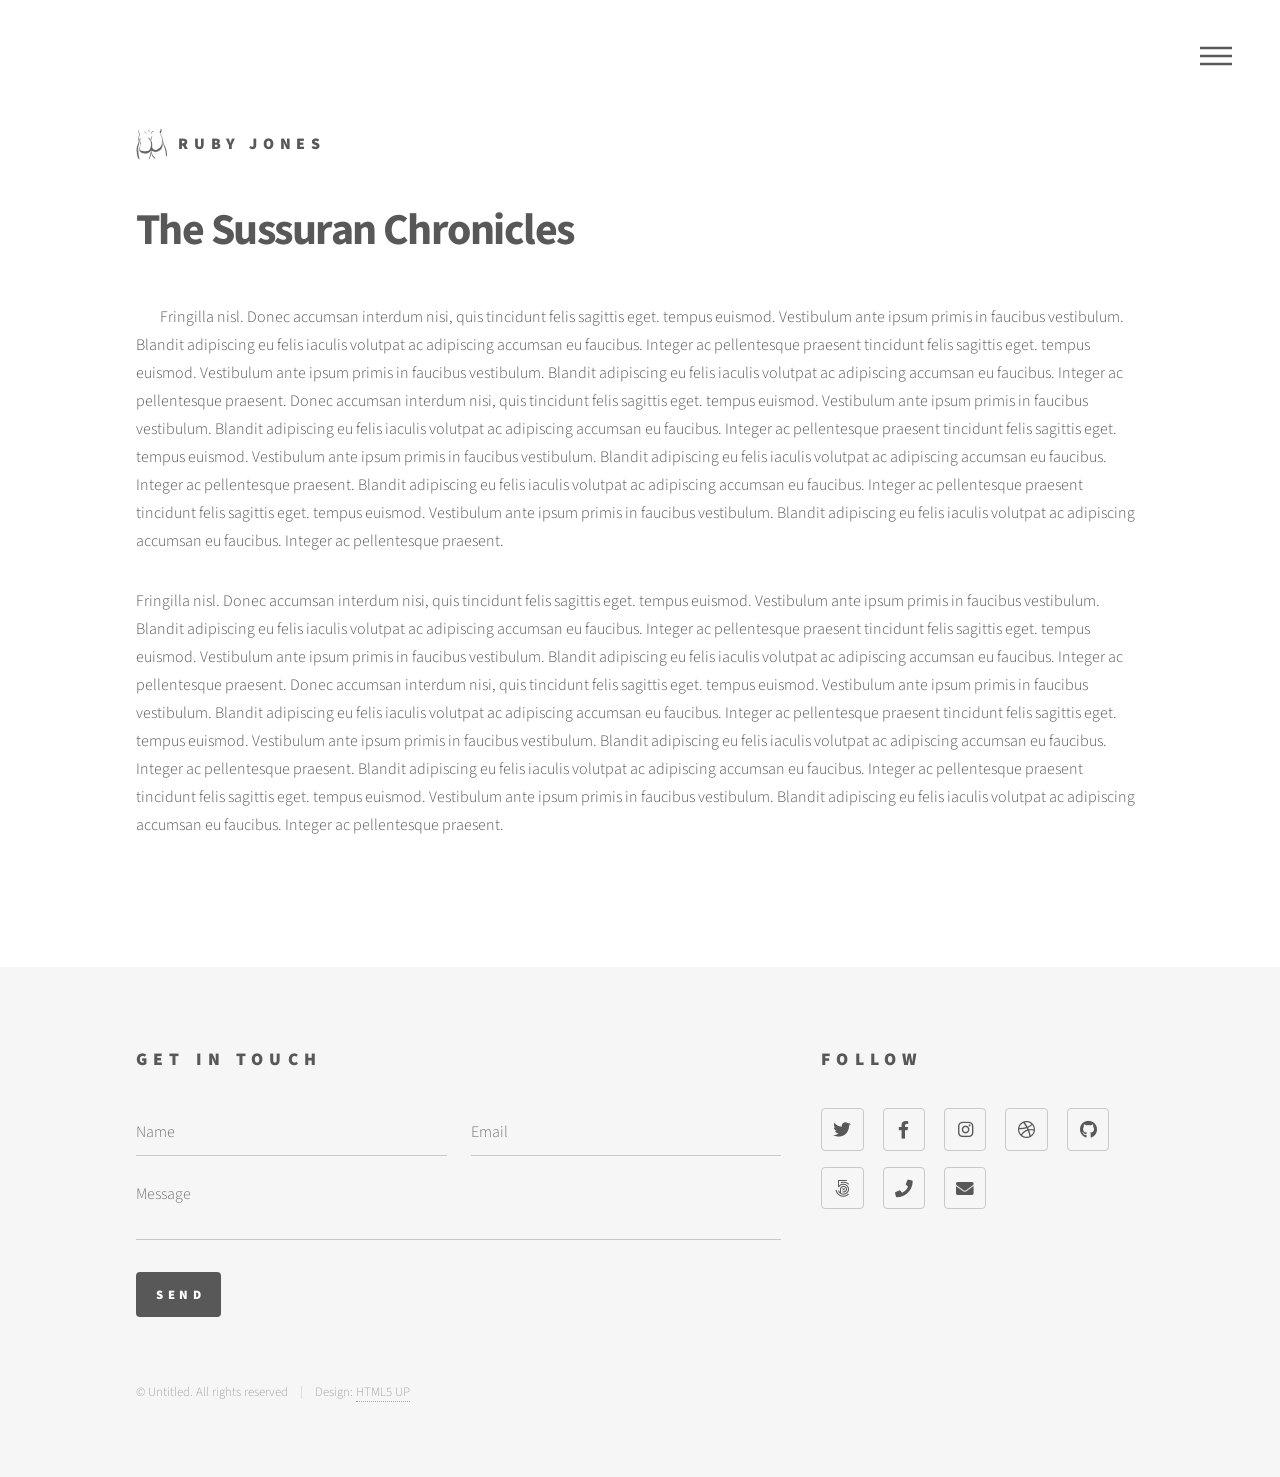
==== commit 195b0be1: "Update sussuran.html" ====
--- a/docs/sussuran.html
+++ b/docs/sussuran.html
@@ -50,11 +50,12 @@
 				<!-- Main -->
 					<div id="main">
 						<div class="inner">
-							<h1>The Sussuran Chronicles</h1>
-							<span class="image main"><img src="images/banner-sussuran.jpg" alt="Two book covers against a background of runes. The first cover features a man standing in a cave, towered over by tentacles. Text at the top reads: Oviposition. Text at the bottom reads: Ruby Jones. The second Cover features a drawing of two naked men embracing against a background of runes in sepia tones. Text at the top reads: The Sussuran Chronicles, Ruinous Attraction. Text at the bottom reads: Ruby Jones." /></span>
-							<p>Donec eget ex magna. Interdum et malesuada fames ac ante ipsum primis in faucibus. Pellentesque venenatis dolor imperdiet dolor mattis sagittis. Praesent rutrum sem diam, vitae egestas enim auctor sit amet. Pellentesque leo mauris, consectetur id ipsum sit amet, fergiat. Pellentesque in mi eu massa lacinia malesuada et a elit. Donec urna ex, lacinia in purus ac, pretium pulvinar mauris. Curabitur sapien risus, commodo eget turpis at, elementum convallis elit. Pellentesque enim turpis, hendrerit tristique.</p>
-							<p>Lorem ipsum dolor sit amet, consectetur adipiscing elit. Duis dapibus rutrum facilisis. Class aptent taciti sociosqu ad litora torquent per conubia nostra, per inceptos himenaeos. Etiam tristique libero eu nibh porttitor fermentum. Nullam venenatis erat id vehicula viverra. Nunc ultrices eros ut ultricies condimentum. Mauris risus lacus, blandit sit amet venenatis non, bibendum vitae dolor. Nunc lorem mauris, fringilla in aliquam at, euismod in lectus. Pellentesque habitant morbi tristique senectus et netus et malesuada fames ac turpis egestas. In non lorem sit amet elit placerat maximus. Pellentesque aliquam maximus risus, vel venenatis mauris vehicula hendrerit.</p>
-							<p>Interdum et malesuada fames ac ante ipsum primis in faucibus. Pellentesque venenatis dolor imperdiet dolor mattis sagittis. Praesent rutrum sem diam, vitae egestas enim auctor sit amet. Pellentesque leo mauris, consectetur id ipsum sit amet, fersapien risus, commodo eget turpis at, elementum convallis elit. Pellentesque enim turpis, hendrerit tristique lorem ipsum dolor.</p>
+							<!-- Image -->
+								<section>
+									<h1>The Sussuran Chronicles</h1>
+									<p><span class="image left"><img src="images/oviposition-small.jpg" alt="" /></span>Fringilla nisl. Donec accumsan interdum nisi, quis tincidunt felis sagittis eget. tempus euismod. Vestibulum ante ipsum primis in faucibus vestibulum. Blandit adipiscing eu felis iaculis volutpat ac adipiscing accumsan eu faucibus. Integer ac pellentesque praesent tincidunt felis sagittis eget. tempus euismod. Vestibulum ante ipsum primis in faucibus vestibulum. Blandit adipiscing eu felis iaculis volutpat ac adipiscing accumsan eu faucibus. Integer ac pellentesque praesent. Donec accumsan interdum nisi, quis tincidunt felis sagittis eget. tempus euismod. Vestibulum ante ipsum primis in faucibus vestibulum. Blandit adipiscing eu felis iaculis volutpat ac adipiscing accumsan eu faucibus. Integer ac pellentesque praesent tincidunt felis sagittis eget. tempus euismod. Vestibulum ante ipsum primis in faucibus vestibulum. Blandit adipiscing eu felis iaculis volutpat ac adipiscing accumsan eu faucibus. Integer ac pellentesque praesent. Blandit adipiscing eu felis iaculis volutpat ac adipiscing accumsan eu faucibus. Integer ac pellentesque praesent tincidunt felis sagittis eget. tempus euismod. Vestibulum ante ipsum primis in faucibus vestibulum. Blandit adipiscing eu felis iaculis volutpat ac adipiscing accumsan eu faucibus. Integer ac pellentesque praesent.</p>
+									<p><span class="image right"><img src="images/ruinous-attraction-small.jpg" alt="" /></span>Fringilla nisl. Donec accumsan interdum nisi, quis tincidunt felis sagittis eget. tempus euismod. Vestibulum ante ipsum primis in faucibus vestibulum. Blandit adipiscing eu felis iaculis volutpat ac adipiscing accumsan eu faucibus. Integer ac pellentesque praesent tincidunt felis sagittis eget. tempus euismod. Vestibulum ante ipsum primis in faucibus vestibulum. Blandit adipiscing eu felis iaculis volutpat ac adipiscing accumsan eu faucibus. Integer ac pellentesque praesent. Donec accumsan interdum nisi, quis tincidunt felis sagittis eget. tempus euismod. Vestibulum ante ipsum primis in faucibus vestibulum. Blandit adipiscing eu felis iaculis volutpat ac adipiscing accumsan eu faucibus. Integer ac pellentesque praesent tincidunt felis sagittis eget. tempus euismod. Vestibulum ante ipsum primis in faucibus vestibulum. Blandit adipiscing eu felis iaculis volutpat ac adipiscing accumsan eu faucibus. Integer ac pellentesque praesent. Blandit adipiscing eu felis iaculis volutpat ac adipiscing accumsan eu faucibus. Integer ac pellentesque praesent tincidunt felis sagittis eget. tempus euismod. Vestibulum ante ipsum primis in faucibus vestibulum. Blandit adipiscing eu felis iaculis volutpat ac adipiscing accumsan eu faucibus. Integer ac pellentesque praesent.</p>
+								</section>
 						</div>
 					</div>
 
@@ -111,3 +112,4 @@
 	</body>
 
 </html>
+
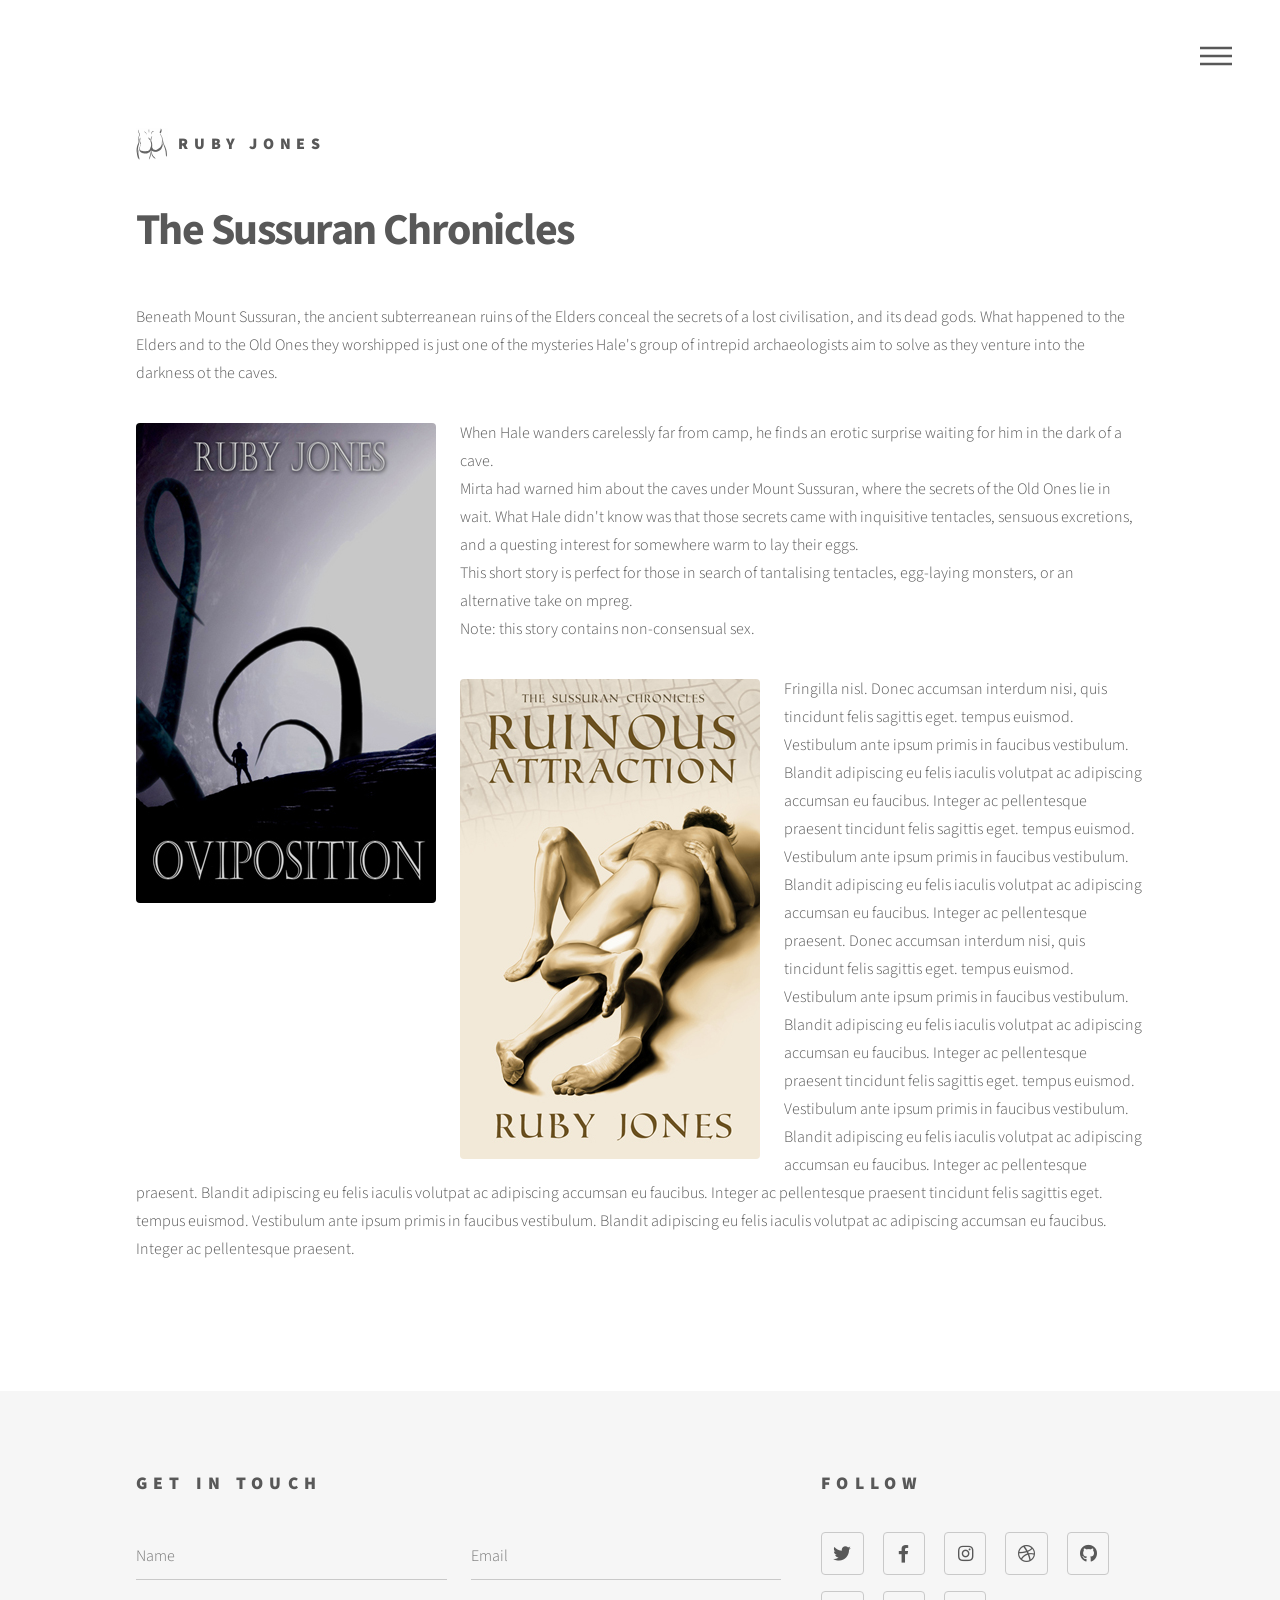
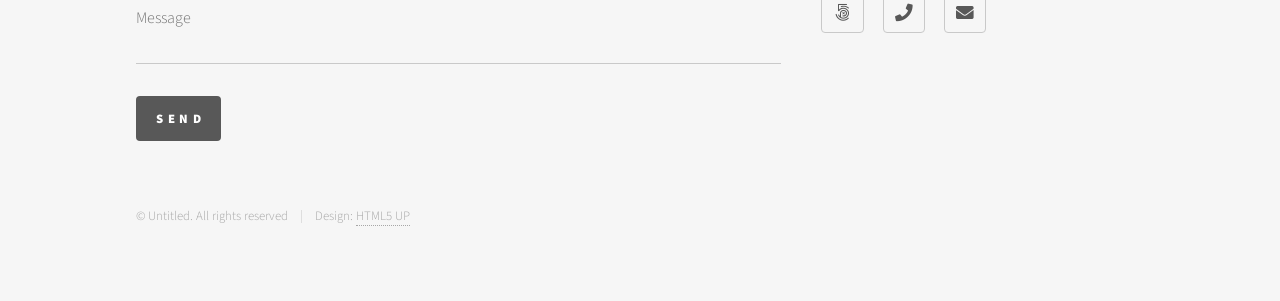
==== commit f7ee8de0: "Update sussuran.html" ====
--- a/docs/sussuran.html
+++ b/docs/sussuran.html
@@ -53,8 +53,12 @@
 							<!-- Image -->
 								<section>
 									<h1>The Sussuran Chronicles</h1>
-									<p><span class="image left"><img src="images/oviposition-small.jpg" alt="" /></span>Fringilla nisl. Donec accumsan interdum nisi, quis tincidunt felis sagittis eget. tempus euismod. Vestibulum ante ipsum primis in faucibus vestibulum. Blandit adipiscing eu felis iaculis volutpat ac adipiscing accumsan eu faucibus. Integer ac pellentesque praesent tincidunt felis sagittis eget. tempus euismod. Vestibulum ante ipsum primis in faucibus vestibulum. Blandit adipiscing eu felis iaculis volutpat ac adipiscing accumsan eu faucibus. Integer ac pellentesque praesent. Donec accumsan interdum nisi, quis tincidunt felis sagittis eget. tempus euismod. Vestibulum ante ipsum primis in faucibus vestibulum. Blandit adipiscing eu felis iaculis volutpat ac adipiscing accumsan eu faucibus. Integer ac pellentesque praesent tincidunt felis sagittis eget. tempus euismod. Vestibulum ante ipsum primis in faucibus vestibulum. Blandit adipiscing eu felis iaculis volutpat ac adipiscing accumsan eu faucibus. Integer ac pellentesque praesent. Blandit adipiscing eu felis iaculis volutpat ac adipiscing accumsan eu faucibus. Integer ac pellentesque praesent tincidunt felis sagittis eget. tempus euismod. Vestibulum ante ipsum primis in faucibus vestibulum. Blandit adipiscing eu felis iaculis volutpat ac adipiscing accumsan eu faucibus. Integer ac pellentesque praesent.</p>
-									<p><span class="image right"><img src="images/ruinous-attraction-small.jpg" alt="" /></span>Fringilla nisl. Donec accumsan interdum nisi, quis tincidunt felis sagittis eget. tempus euismod. Vestibulum ante ipsum primis in faucibus vestibulum. Blandit adipiscing eu felis iaculis volutpat ac adipiscing accumsan eu faucibus. Integer ac pellentesque praesent tincidunt felis sagittis eget. tempus euismod. Vestibulum ante ipsum primis in faucibus vestibulum. Blandit adipiscing eu felis iaculis volutpat ac adipiscing accumsan eu faucibus. Integer ac pellentesque praesent. Donec accumsan interdum nisi, quis tincidunt felis sagittis eget. tempus euismod. Vestibulum ante ipsum primis in faucibus vestibulum. Blandit adipiscing eu felis iaculis volutpat ac adipiscing accumsan eu faucibus. Integer ac pellentesque praesent tincidunt felis sagittis eget. tempus euismod. Vestibulum ante ipsum primis in faucibus vestibulum. Blandit adipiscing eu felis iaculis volutpat ac adipiscing accumsan eu faucibus. Integer ac pellentesque praesent. Blandit adipiscing eu felis iaculis volutpat ac adipiscing accumsan eu faucibus. Integer ac pellentesque praesent tincidunt felis sagittis eget. tempus euismod. Vestibulum ante ipsum primis in faucibus vestibulum. Blandit adipiscing eu felis iaculis volutpat ac adipiscing accumsan eu faucibus. Integer ac pellentesque praesent.</p>
+									<p>Beneath Mount Sussuran, the ancient subterreanean ruins of the Elders conceal the secrets of a lost civilisation, and its dead gods. What happened to the Elders and to the Old Ones they worshipped is just one of the mysteries Hale's group of intrepid archaeologists aim to solve as they venture into the darkness ot the caves.</p>
+									<p><span class="image left"><img src="images/oviposition-small.jpg" alt="" /></span>When Hale wanders carelessly far from camp, he finds an erotic surprise waiting for him in the dark of a cave.
+										<br>Mirta had warned him about the caves under Mount Sussuran, where the secrets of the Old Ones lie in wait. What Hale didn't know was that those secrets came with inquisitive tentacles, sensuous excretions, and a questing interest for somewhere warm to lay their eggs.
+										<br>This short story is perfect for those in search of tantalising tentacles, egg-laying monsters, or an alternative take on mpreg.
+										<br>Note: this story contains non-consensual sex.</p>
+									<p><span class="image left"><img src="images/ruinous-attraction-small.jpg" alt="" /></span>Fringilla nisl. Donec accumsan interdum nisi, quis tincidunt felis sagittis eget. tempus euismod. Vestibulum ante ipsum primis in faucibus vestibulum. Blandit adipiscing eu felis iaculis volutpat ac adipiscing accumsan eu faucibus. Integer ac pellentesque praesent tincidunt felis sagittis eget. tempus euismod. Vestibulum ante ipsum primis in faucibus vestibulum. Blandit adipiscing eu felis iaculis volutpat ac adipiscing accumsan eu faucibus. Integer ac pellentesque praesent. Donec accumsan interdum nisi, quis tincidunt felis sagittis eget. tempus euismod. Vestibulum ante ipsum primis in faucibus vestibulum. Blandit adipiscing eu felis iaculis volutpat ac adipiscing accumsan eu faucibus. Integer ac pellentesque praesent tincidunt felis sagittis eget. tempus euismod. Vestibulum ante ipsum primis in faucibus vestibulum. Blandit adipiscing eu felis iaculis volutpat ac adipiscing accumsan eu faucibus. Integer ac pellentesque praesent. Blandit adipiscing eu felis iaculis volutpat ac adipiscing accumsan eu faucibus. Integer ac pellentesque praesent tincidunt felis sagittis eget. tempus euismod. Vestibulum ante ipsum primis in faucibus vestibulum. Blandit adipiscing eu felis iaculis volutpat ac adipiscing accumsan eu faucibus. Integer ac pellentesque praesent.</p>
 								</section>
 						</div>
 					</div>
@@ -113,3 +117,5 @@
 
 </html>
 
+
+
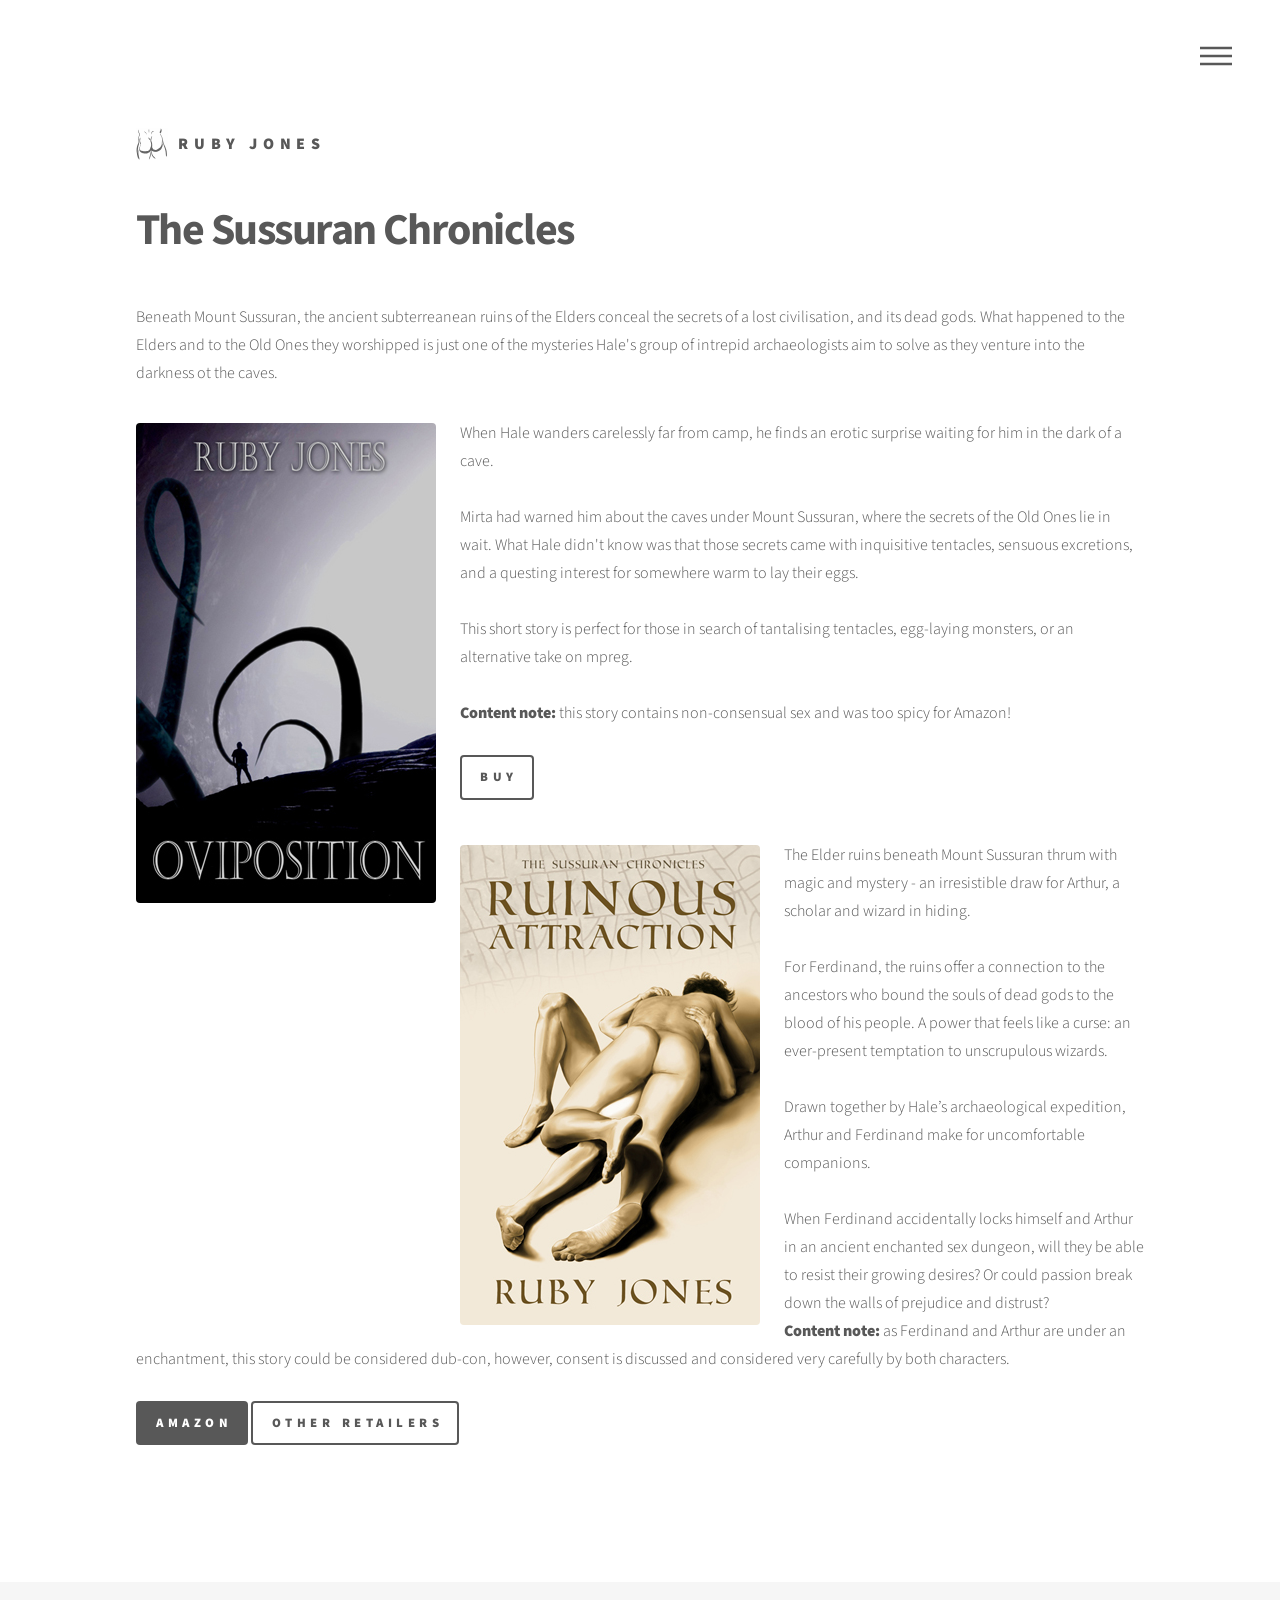
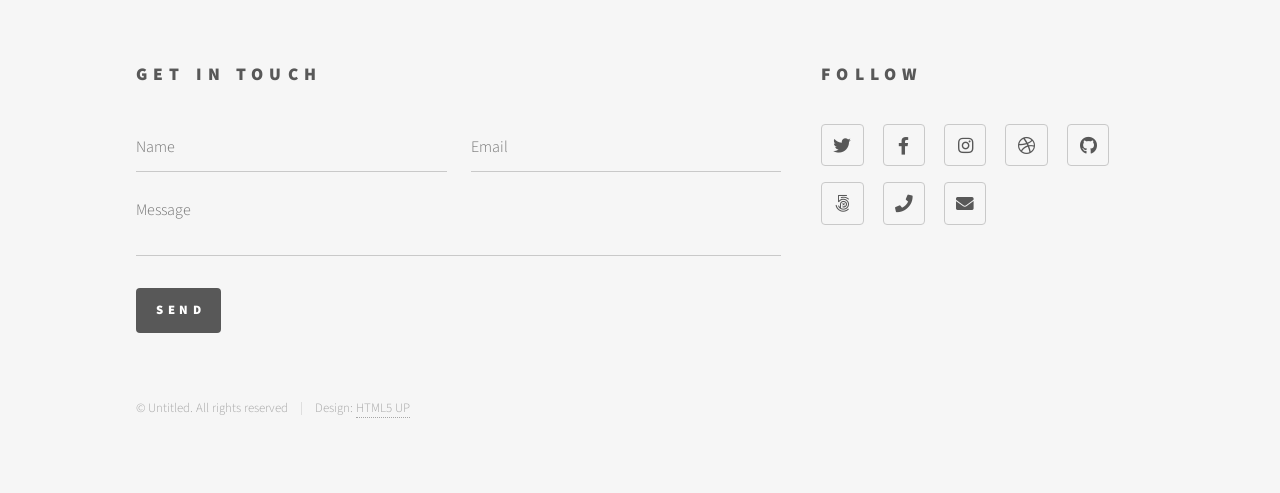
==== commit f5e3739d: "Update sussuran.html" ====
--- a/docs/sussuran.html
+++ b/docs/sussuran.html
@@ -55,10 +55,24 @@
 									<h1>The Sussuran Chronicles</h1>
 									<p>Beneath Mount Sussuran, the ancient subterreanean ruins of the Elders conceal the secrets of a lost civilisation, and its dead gods. What happened to the Elders and to the Old Ones they worshipped is just one of the mysteries Hale's group of intrepid archaeologists aim to solve as they venture into the darkness ot the caves.</p>
 									<p><span class="image left"><img src="images/oviposition-small.jpg" alt="" /></span>When Hale wanders carelessly far from camp, he finds an erotic surprise waiting for him in the dark of a cave.
+										<br>
 										<br>Mirta had warned him about the caves under Mount Sussuran, where the secrets of the Old Ones lie in wait. What Hale didn't know was that those secrets came with inquisitive tentacles, sensuous excretions, and a questing interest for somewhere warm to lay their eggs.
+										<br>
 										<br>This short story is perfect for those in search of tantalising tentacles, egg-laying monsters, or an alternative take on mpreg.
-										<br>Note: this story contains non-consensual sex.</p>
-									<p><span class="image left"><img src="images/ruinous-attraction-small.jpg" alt="" /></span>Fringilla nisl. Donec accumsan interdum nisi, quis tincidunt felis sagittis eget. tempus euismod. Vestibulum ante ipsum primis in faucibus vestibulum. Blandit adipiscing eu felis iaculis volutpat ac adipiscing accumsan eu faucibus. Integer ac pellentesque praesent tincidunt felis sagittis eget. tempus euismod. Vestibulum ante ipsum primis in faucibus vestibulum. Blandit adipiscing eu felis iaculis volutpat ac adipiscing accumsan eu faucibus. Integer ac pellentesque praesent. Donec accumsan interdum nisi, quis tincidunt felis sagittis eget. tempus euismod. Vestibulum ante ipsum primis in faucibus vestibulum. Blandit adipiscing eu felis iaculis volutpat ac adipiscing accumsan eu faucibus. Integer ac pellentesque praesent tincidunt felis sagittis eget. tempus euismod. Vestibulum ante ipsum primis in faucibus vestibulum. Blandit adipiscing eu felis iaculis volutpat ac adipiscing accumsan eu faucibus. Integer ac pellentesque praesent. Blandit adipiscing eu felis iaculis volutpat ac adipiscing accumsan eu faucibus. Integer ac pellentesque praesent tincidunt felis sagittis eget. tempus euismod. Vestibulum ante ipsum primis in faucibus vestibulum. Blandit adipiscing eu felis iaculis volutpat ac adipiscing accumsan eu faucibus. Integer ac pellentesque praesent.</p>
+										<br>
+										<br><strong>Content note:</strong> this story contains non-consensual sex and was too spicy for Amazon!
+									<br>
+									<br><a class="button" href="https://books2read.com/u/br68ZZ">Buy</a></p>
+									<p><span class="image left"><img src="images/ruinous-attraction-small.jpg" alt="" /></span>The Elder ruins beneath Mount Sussuran thrum with magic and mystery - an irresistible draw for Arthur, a scholar and wizard in hiding.
+										<br>
+										<br>For Ferdinand, the ruins offer a connection to the ancestors who bound the souls of dead gods to the blood of his people. A power that feels like a curse: an ever-present temptation to unscrupulous wizards.
+										<br>
+										<br>Drawn together by Hale’s archaeological expedition, Arthur and Ferdinand make for uncomfortable companions.
+										<br>
+										<br>When Ferdinand accidentally locks himself and Arthur in an ancient enchanted sex dungeon, will they be able to resist their growing desires? Or could passion break down the walls of prejudice and distrust?
+										<br><strong>Content note:</strong> as Ferdinand and Arthur are under an enchantment, this story could be considered dub-con, however, consent is discussed and considered very carefully by both characters.
+										<br>
+										<br><a class="button primary" href="https://www.amazon.co.uk/Ruinous-Attraction-Sussuran-Chronicles-Book-ebook/dp/B0C96ZCP6F">Amazon</a> <a class="button" href="https://books2read.com/u/bxJl2l">Other retailers</a></p>
 								</section>
 						</div>
 					</div>
@@ -119,3 +133,4 @@
 
 
 
+
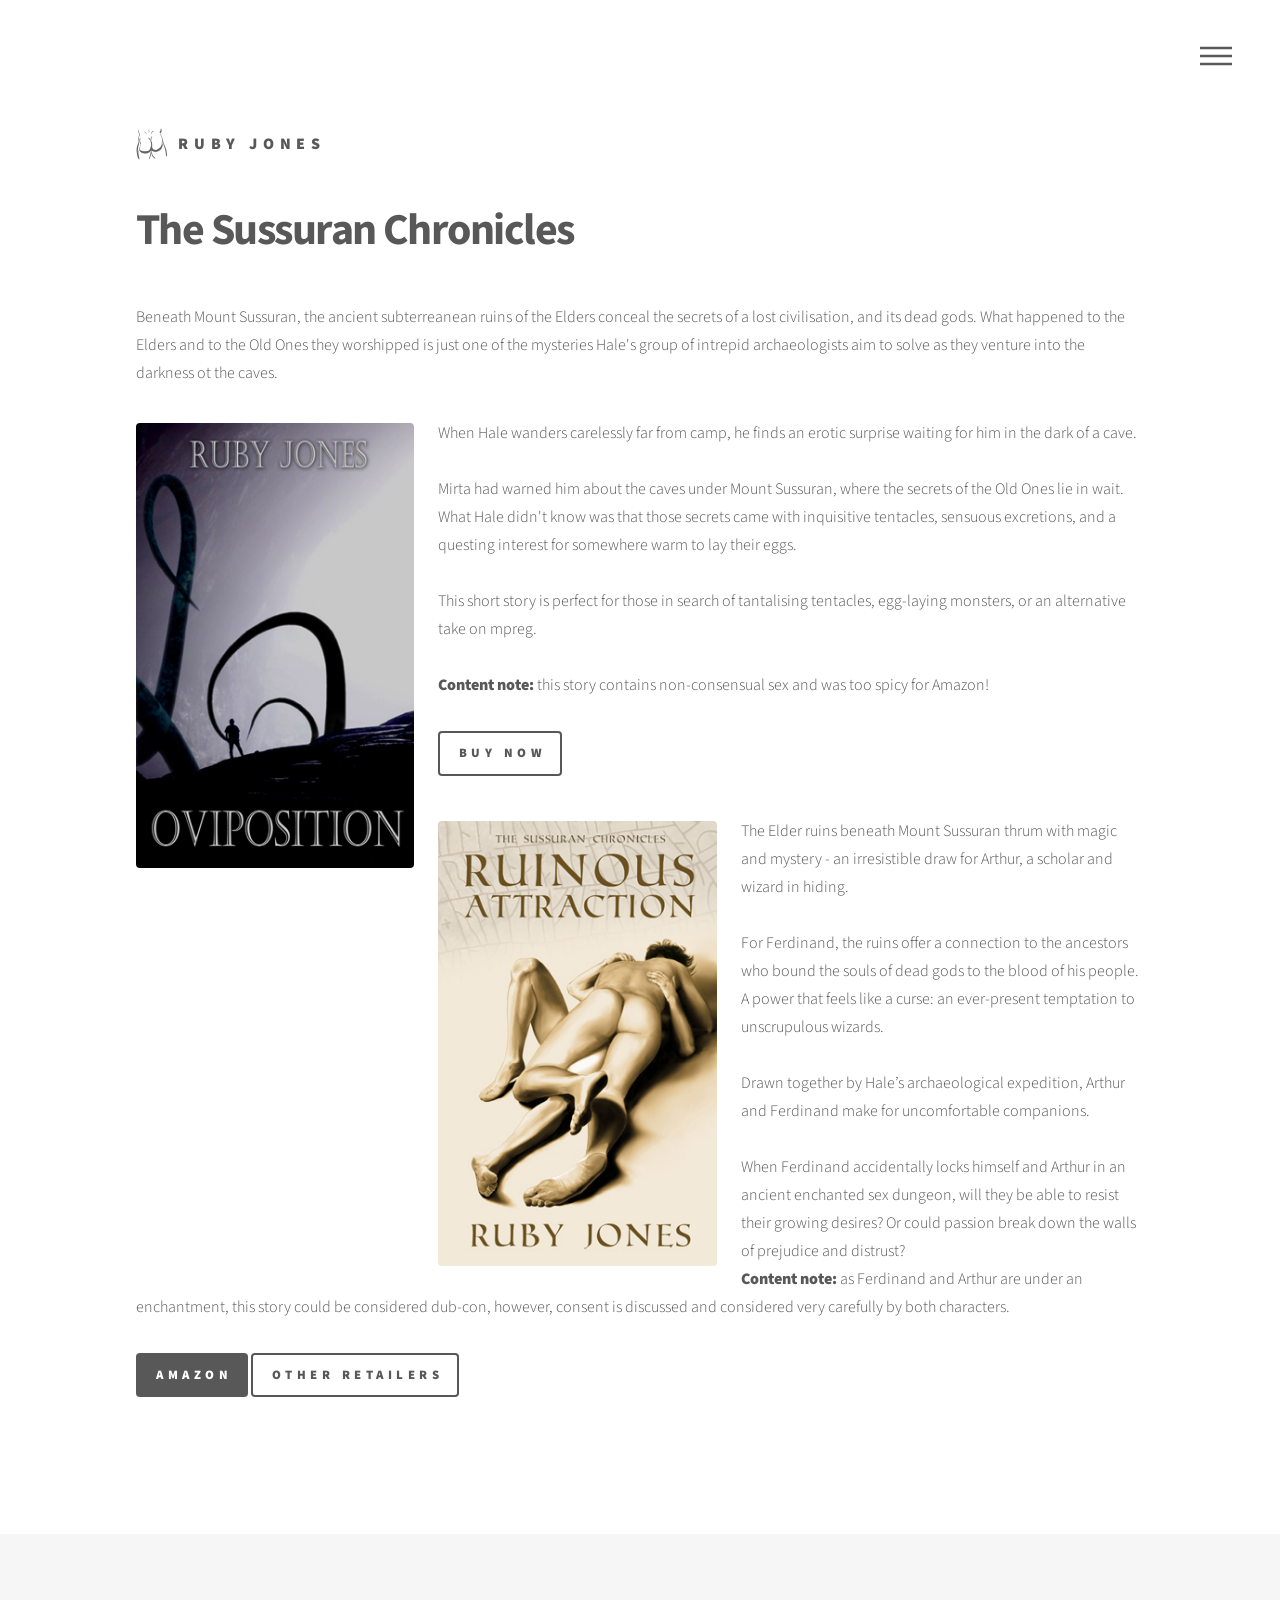
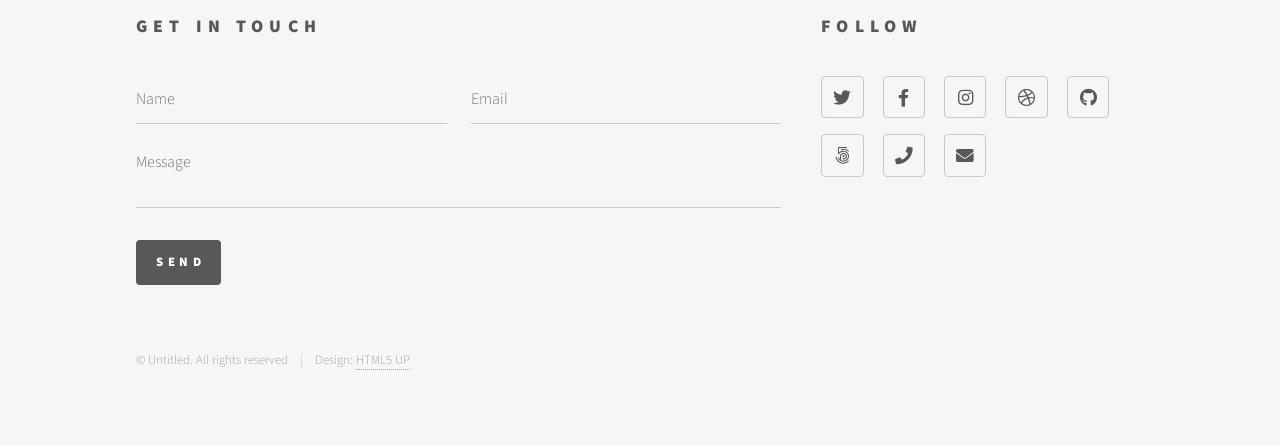
==== commit 94bdc5ac: "Update sussuran.html" ====
--- a/docs/sussuran.html
+++ b/docs/sussuran.html
@@ -60,9 +60,8 @@
 										<br>
 										<br>This short story is perfect for those in search of tantalising tentacles, egg-laying monsters, or an alternative take on mpreg.
 										<br>
-										<br><strong>Content note:</strong> this story contains non-consensual sex and was too spicy for Amazon!
-									<br>
-									<br><a class="button" href="https://books2read.com/u/br68ZZ">Buy</a></p>
+										<br><strong>Content note:</strong> this story contains non-consensual sex and was too spicy for Amazon!</p>
+									<p><a class="button" href="https://books2read.com/u/br68ZZ">Buy now</a></p>
 									<p><span class="image left"><img src="images/ruinous-attraction-small.jpg" alt="" /></span>The Elder ruins beneath Mount Sussuran thrum with magic and mystery - an irresistible draw for Arthur, a scholar and wizard in hiding.
 										<br>
 										<br>For Ferdinand, the ruins offer a connection to the ancestors who bound the souls of dead gods to the blood of his people. A power that feels like a curse: an ever-present temptation to unscrupulous wizards.
@@ -70,9 +69,8 @@
 										<br>Drawn together by Hale’s archaeological expedition, Arthur and Ferdinand make for uncomfortable companions.
 										<br>
 										<br>When Ferdinand accidentally locks himself and Arthur in an ancient enchanted sex dungeon, will they be able to resist their growing desires? Or could passion break down the walls of prejudice and distrust?
-										<br><strong>Content note:</strong> as Ferdinand and Arthur are under an enchantment, this story could be considered dub-con, however, consent is discussed and considered very carefully by both characters.
-										<br>
-										<br><a class="button primary" href="https://www.amazon.co.uk/Ruinous-Attraction-Sussuran-Chronicles-Book-ebook/dp/B0C96ZCP6F">Amazon</a> <a class="button" href="https://books2read.com/u/bxJl2l">Other retailers</a></p>
+										<br><strong>Content note:</strong> as Ferdinand and Arthur are under an enchantment, this story could be considered dub-con, however, consent is discussed and considered very carefully by both characters.</p>
+										<p><a class="button primary" href="https://www.amazon.co.uk/Ruinous-Attraction-Sussuran-Chronicles-Book-ebook/dp/B0C96ZCP6F">Amazon</a> <a class="button" href="https://books2read.com/u/bxJl2l">Other retailers</a></p>
 								</section>
 						</div>
 					</div>
@@ -134,3 +132,4 @@
 
 
 
+
--- a/docs/assets/css/main.css
+++ b/docs/assets/css/main.css
@@ -2324,7 +2324,7 @@
 		}
 
 		.image.left, .image.right {
-			max-width: 40%;
+			max-width: 30%;
 		}
 
 			.image.left img, .image.right img {
@@ -2633,7 +2633,7 @@
 				padding: 1em;
 				border-radius: 4px;
 				border-bottom: 0;
-				color: #ffffff;
+				color: #565656;
 				text-align: center;
 				text-decoration: none;
 				z-index: 3;
@@ -2644,7 +2644,7 @@
 				}
 
 				.tiles article > a:hover {
-					color: #ffffff !important;
+					color: #565656 !important;
 				}
 
 				.tiles article > a h2 {
@@ -3294,3 +3294,6 @@
 
 
 
+
+
+
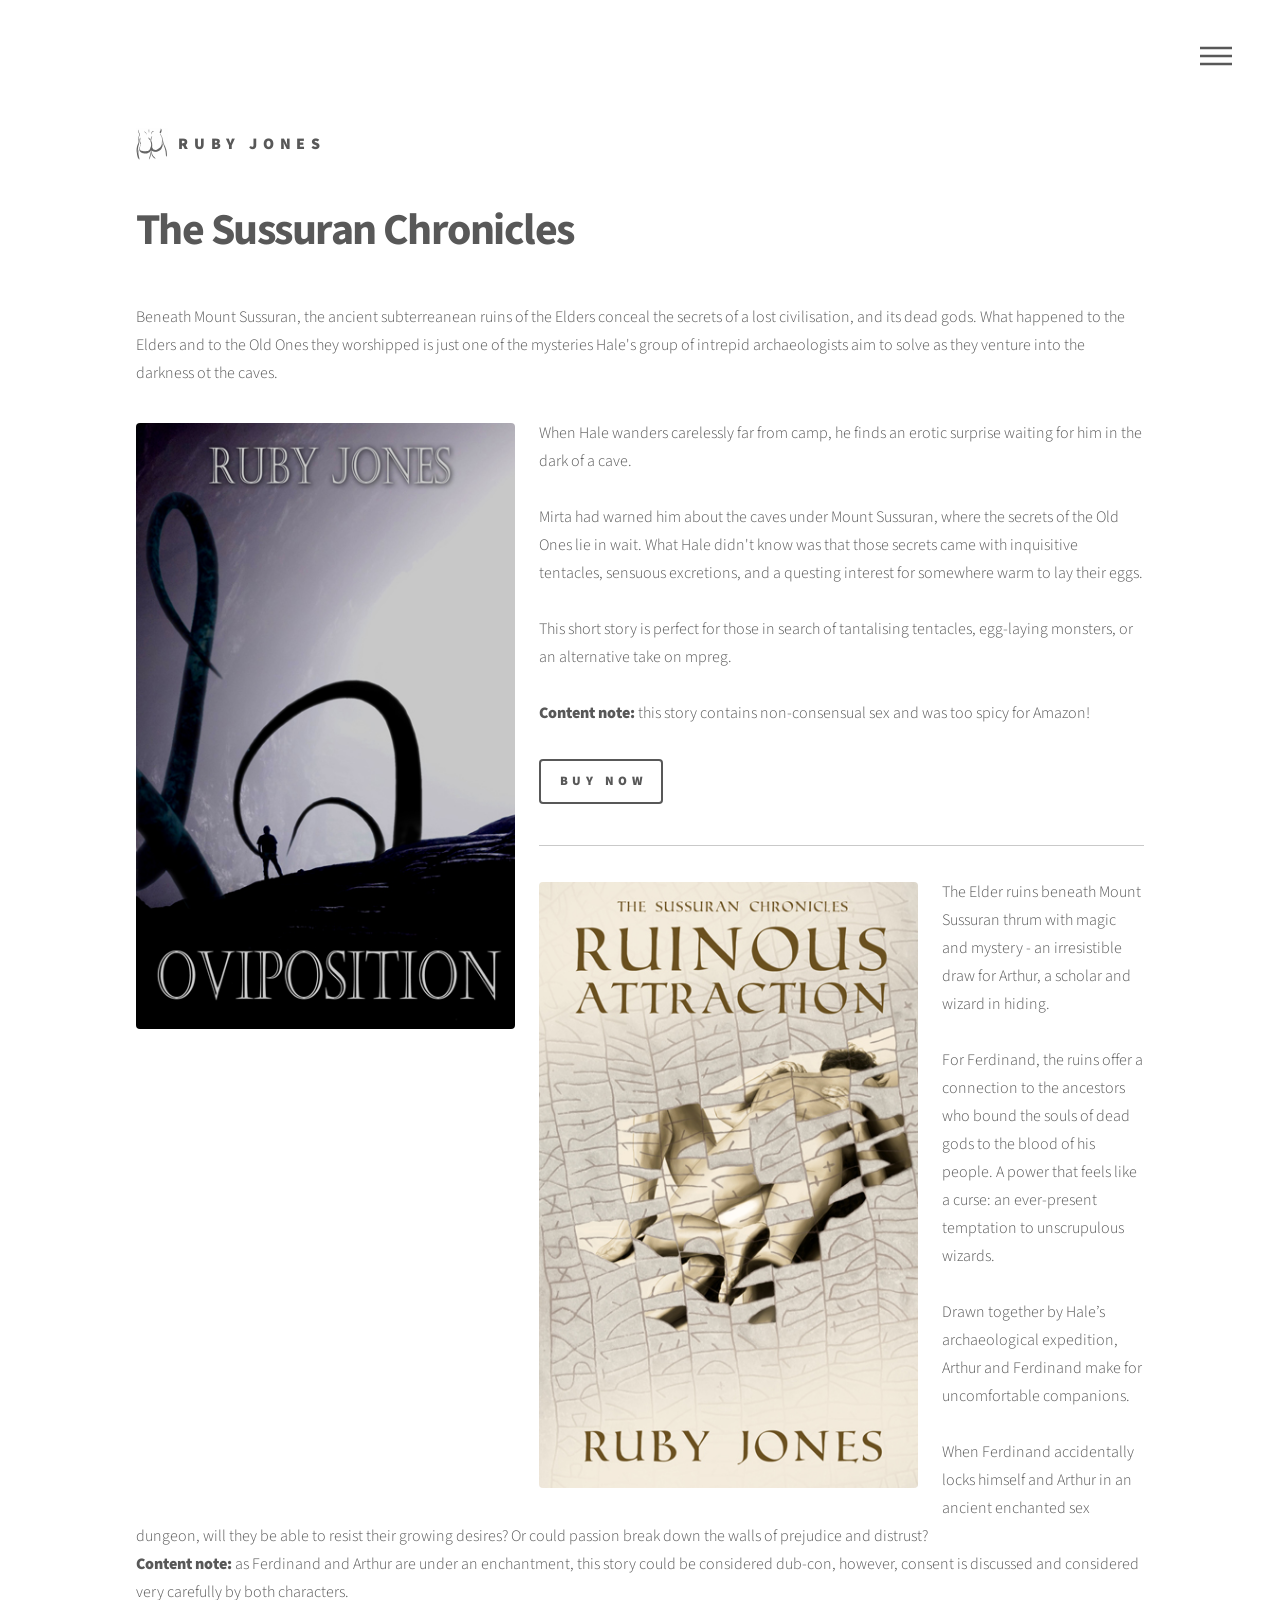
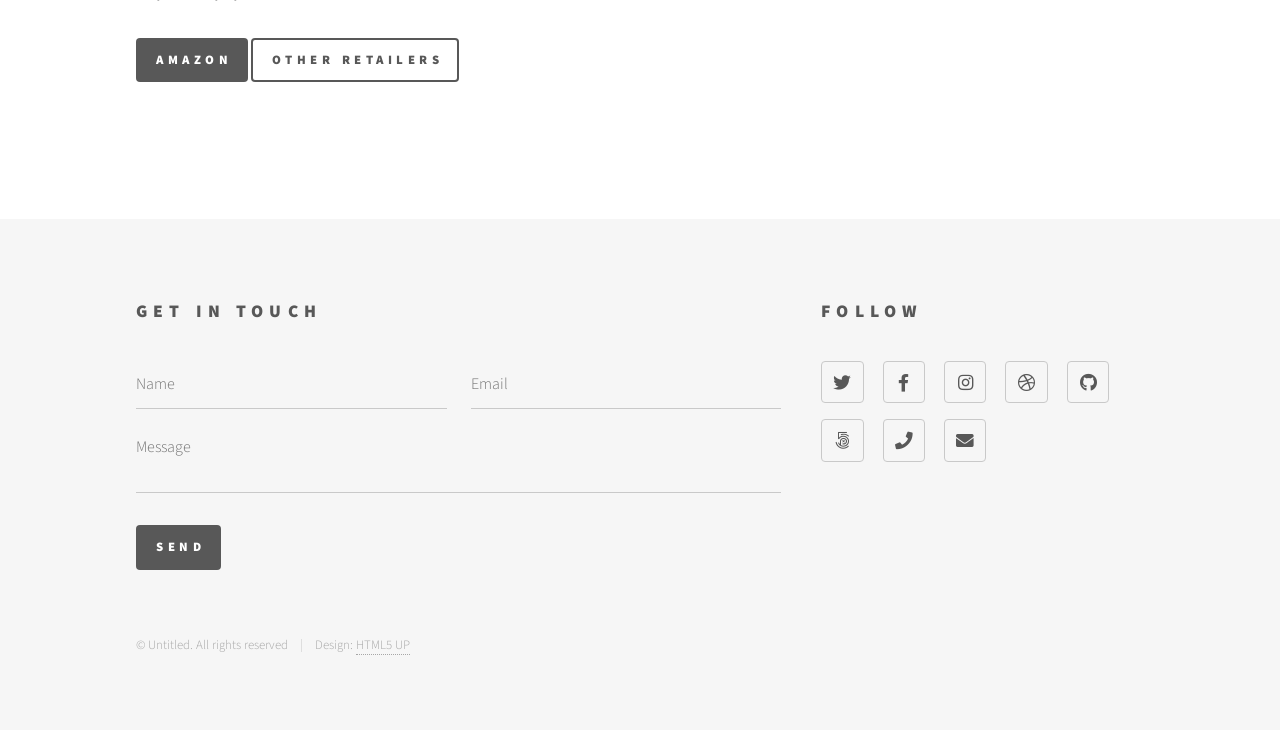
==== commit f1cf5dac: "Update sussuran.html" ====
--- a/docs/sussuran.html
+++ b/docs/sussuran.html
@@ -22,7 +22,7 @@
 
 							<!-- Logo -->
 								<a href="index.html" class="logo">
-									<span class="symbol"><img src="images/logo.svg" alt="" /></span><span class="title">Ruby Jones</span>
+									<span class="symbol"><img src="images/logo.svg" alt="A logo that consists of a line drawing of a butt." /></span><span class="title">Ruby Jones</span>
 								</a>
 
 							<!-- Nav -->
@@ -54,7 +54,7 @@
 								<section>
 									<h1>The Sussuran Chronicles</h1>
 									<p>Beneath Mount Sussuran, the ancient subterreanean ruins of the Elders conceal the secrets of a lost civilisation, and its dead gods. What happened to the Elders and to the Old Ones they worshipped is just one of the mysteries Hale's group of intrepid archaeologists aim to solve as they venture into the darkness ot the caves.</p>
-									<p><span class="image left"><img src="images/oviposition-small.jpg" alt="" /></span>When Hale wanders carelessly far from camp, he finds an erotic surprise waiting for him in the dark of a cave.
+									<p><span class="image left"><img src="images/oviposition2-small.jpg" alt="A book cover that shows a man standing in a cave, tentacles towering above him. The title is Oviposition and the author name is Ruby Jones." /></span>When Hale wanders carelessly far from camp, he finds an erotic surprise waiting for him in the dark of a cave.
 										<br>
 										<br>Mirta had warned him about the caves under Mount Sussuran, where the secrets of the Old Ones lie in wait. What Hale didn't know was that those secrets came with inquisitive tentacles, sensuous excretions, and a questing interest for somewhere warm to lay their eggs.
 										<br>
@@ -62,7 +62,8 @@
 										<br>
 										<br><strong>Content note:</strong> this story contains non-consensual sex and was too spicy for Amazon!</p>
 									<p><a class="button" href="https://books2read.com/u/br68ZZ">Buy now</a></p>
-									<p><span class="image left"><img src="images/ruinous-attraction-small.jpg" alt="" /></span>The Elder ruins beneath Mount Sussuran thrum with magic and mystery - an irresistible draw for Arthur, a scholar and wizard in hiding.
+									<hr>
+									<p><span class="image left"><img src="images/ruinous-attraction-2-small.jpg" alt="A book cover with a drawing in sepia tones of two naked men embracing on the floor, partially obscured by runes. The at the top reads: The Sussuran Chronicles. Then: Ruinous Attraction. Text at the bottom reads: Ruby Jones." /></span>The Elder ruins beneath Mount Sussuran thrum with magic and mystery - an irresistible draw for Arthur, a scholar and wizard in hiding.
 										<br>
 										<br>For Ferdinand, the ruins offer a connection to the ancestors who bound the souls of dead gods to the blood of his people. A power that feels like a curse: an ever-present temptation to unscrupulous wizards.
 										<br>
@@ -133,3 +134,4 @@
 
 
 
+
--- a/docs/assets/css/main.css
+++ b/docs/assets/css/main.css
@@ -2324,7 +2324,7 @@
 		}
 
 		.image.left, .image.right {
-			max-width: 30%;
+			max-width: 40%;
 		}
 
 			.image.left img, .image.right img {
@@ -3297,3 +3297,4 @@
 
 
 
+
